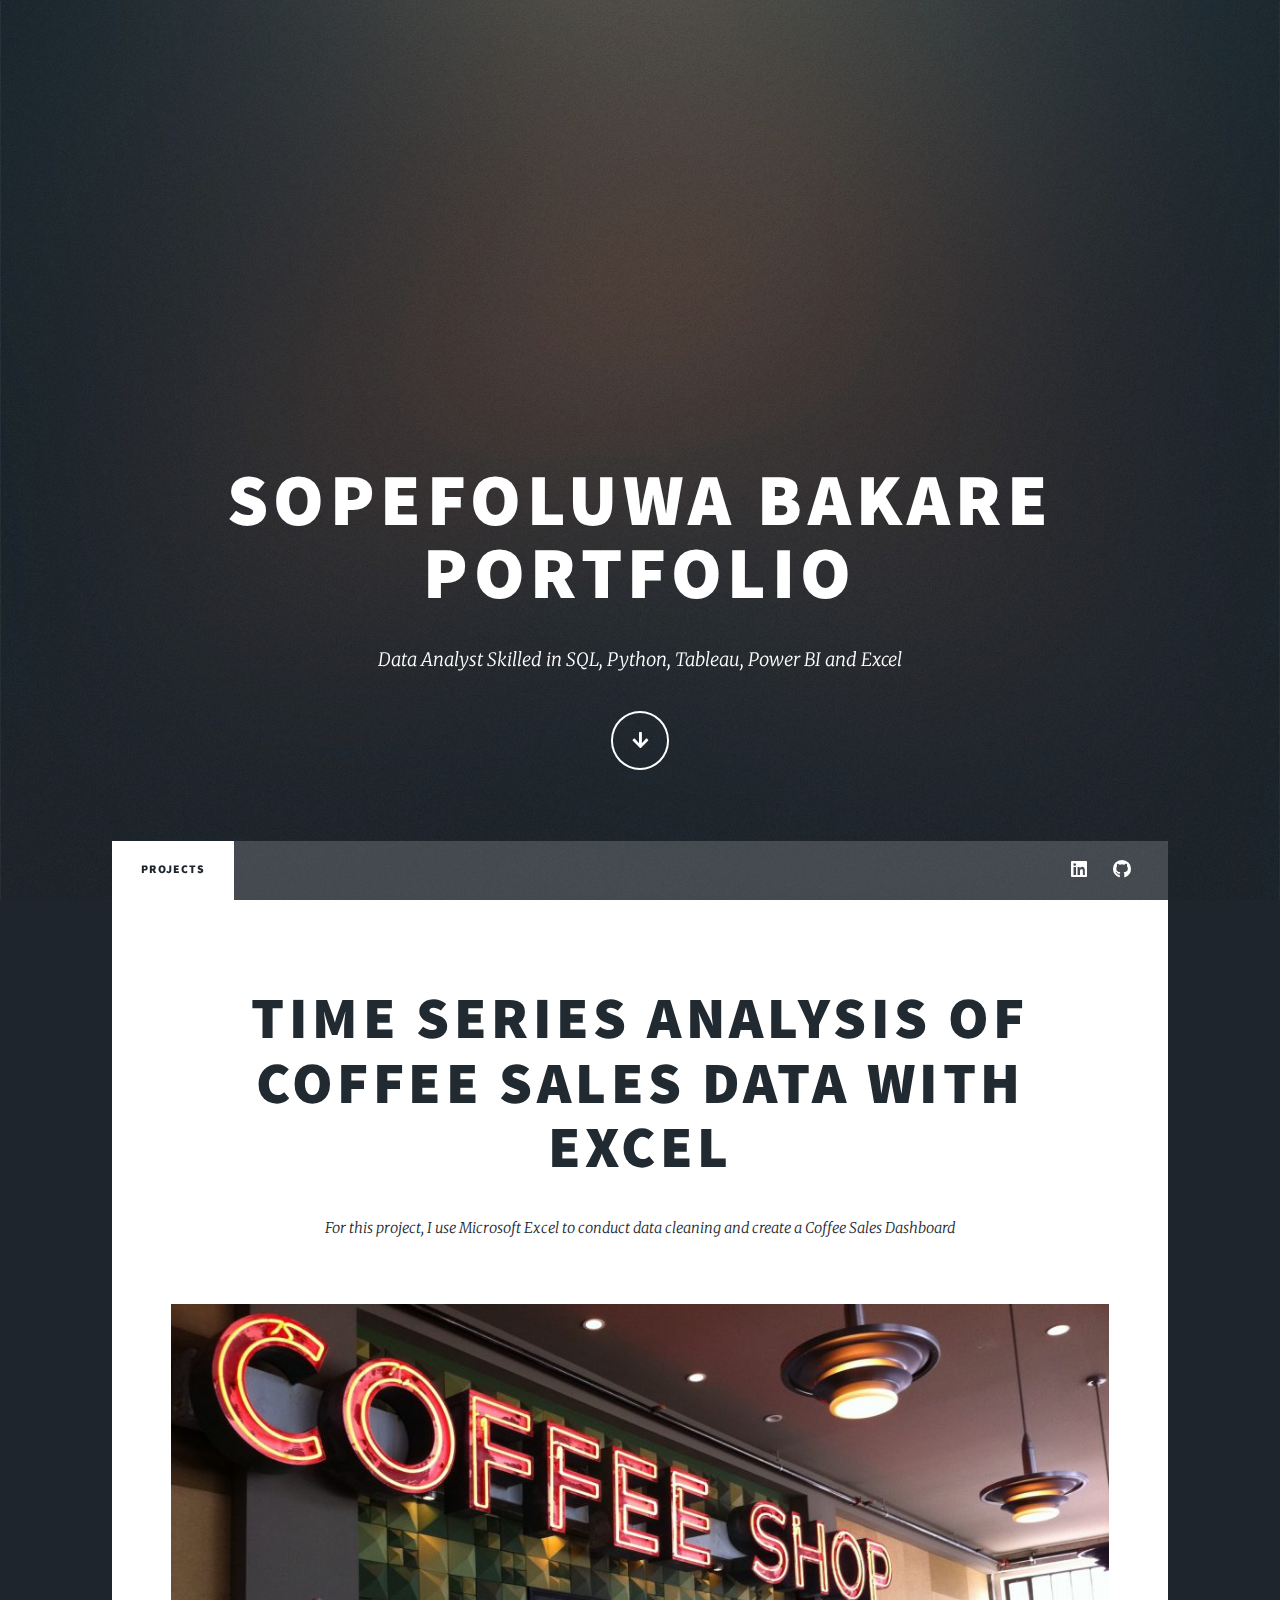
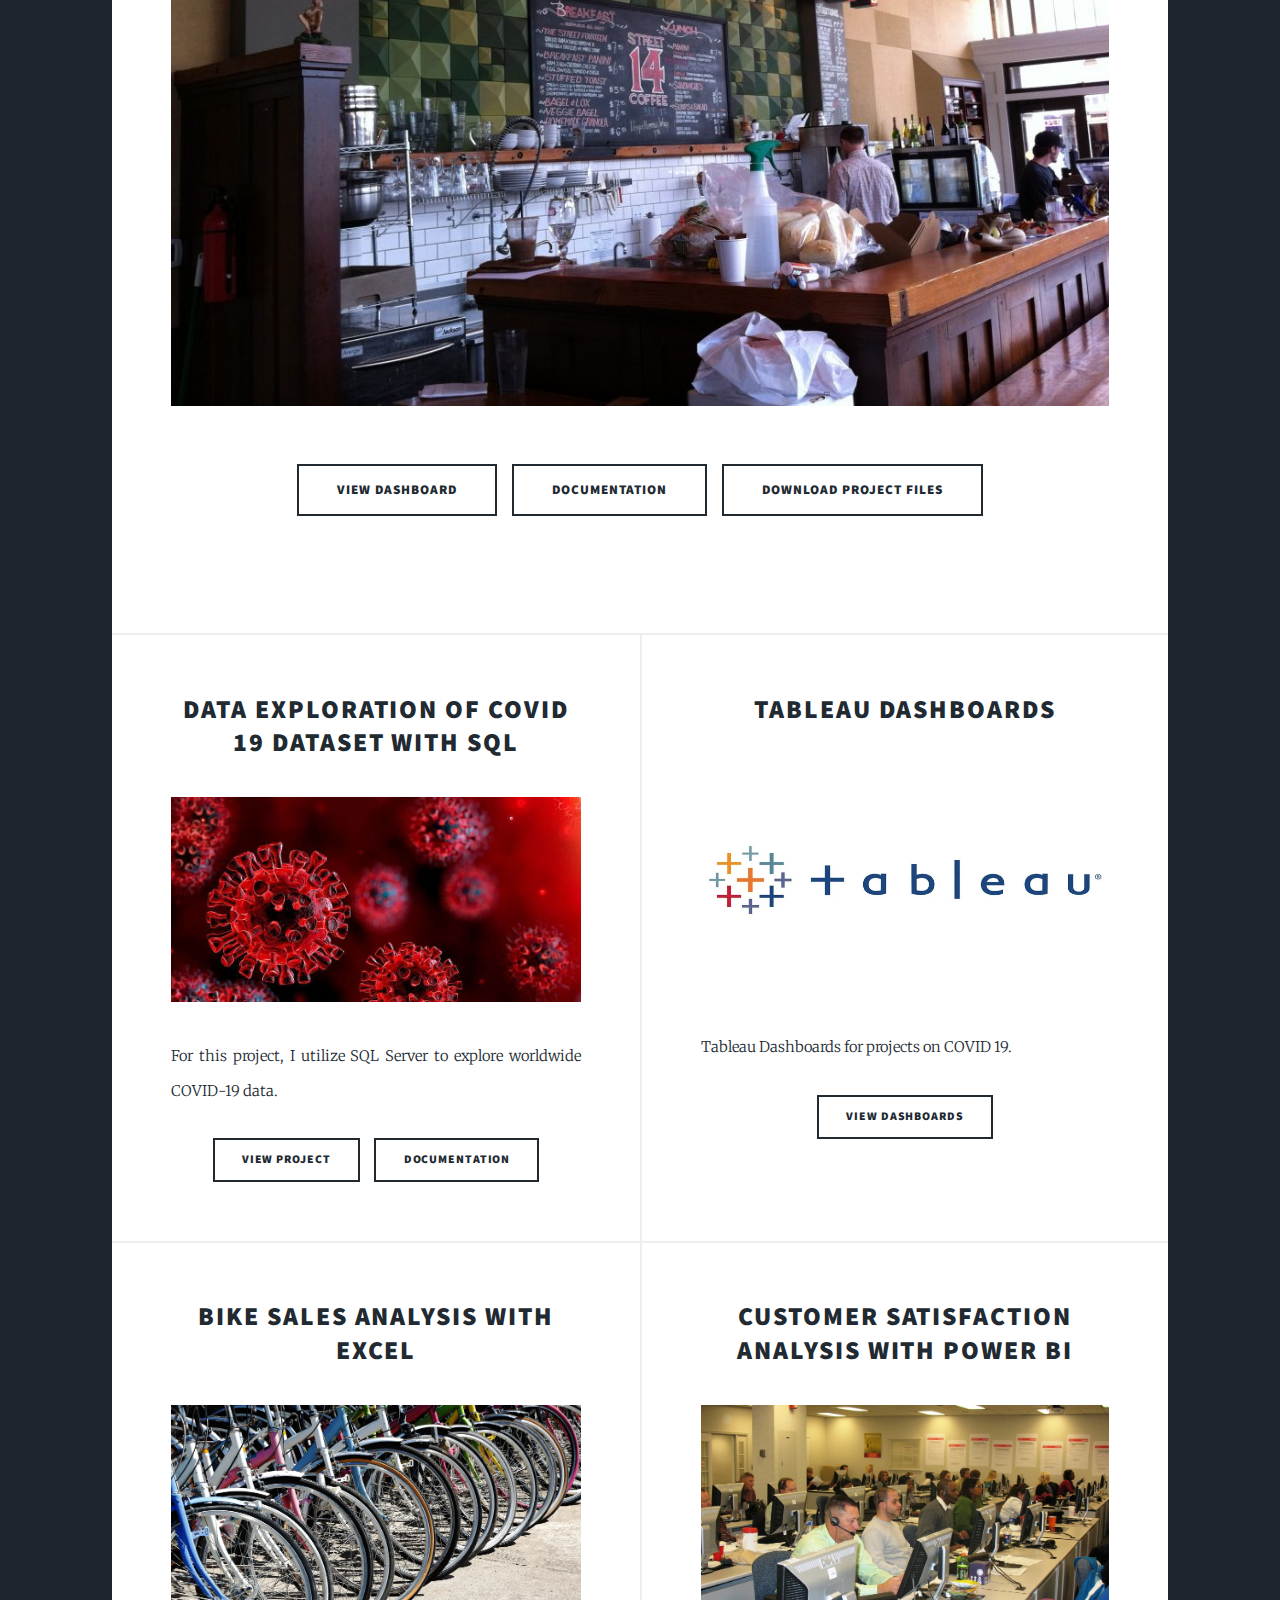
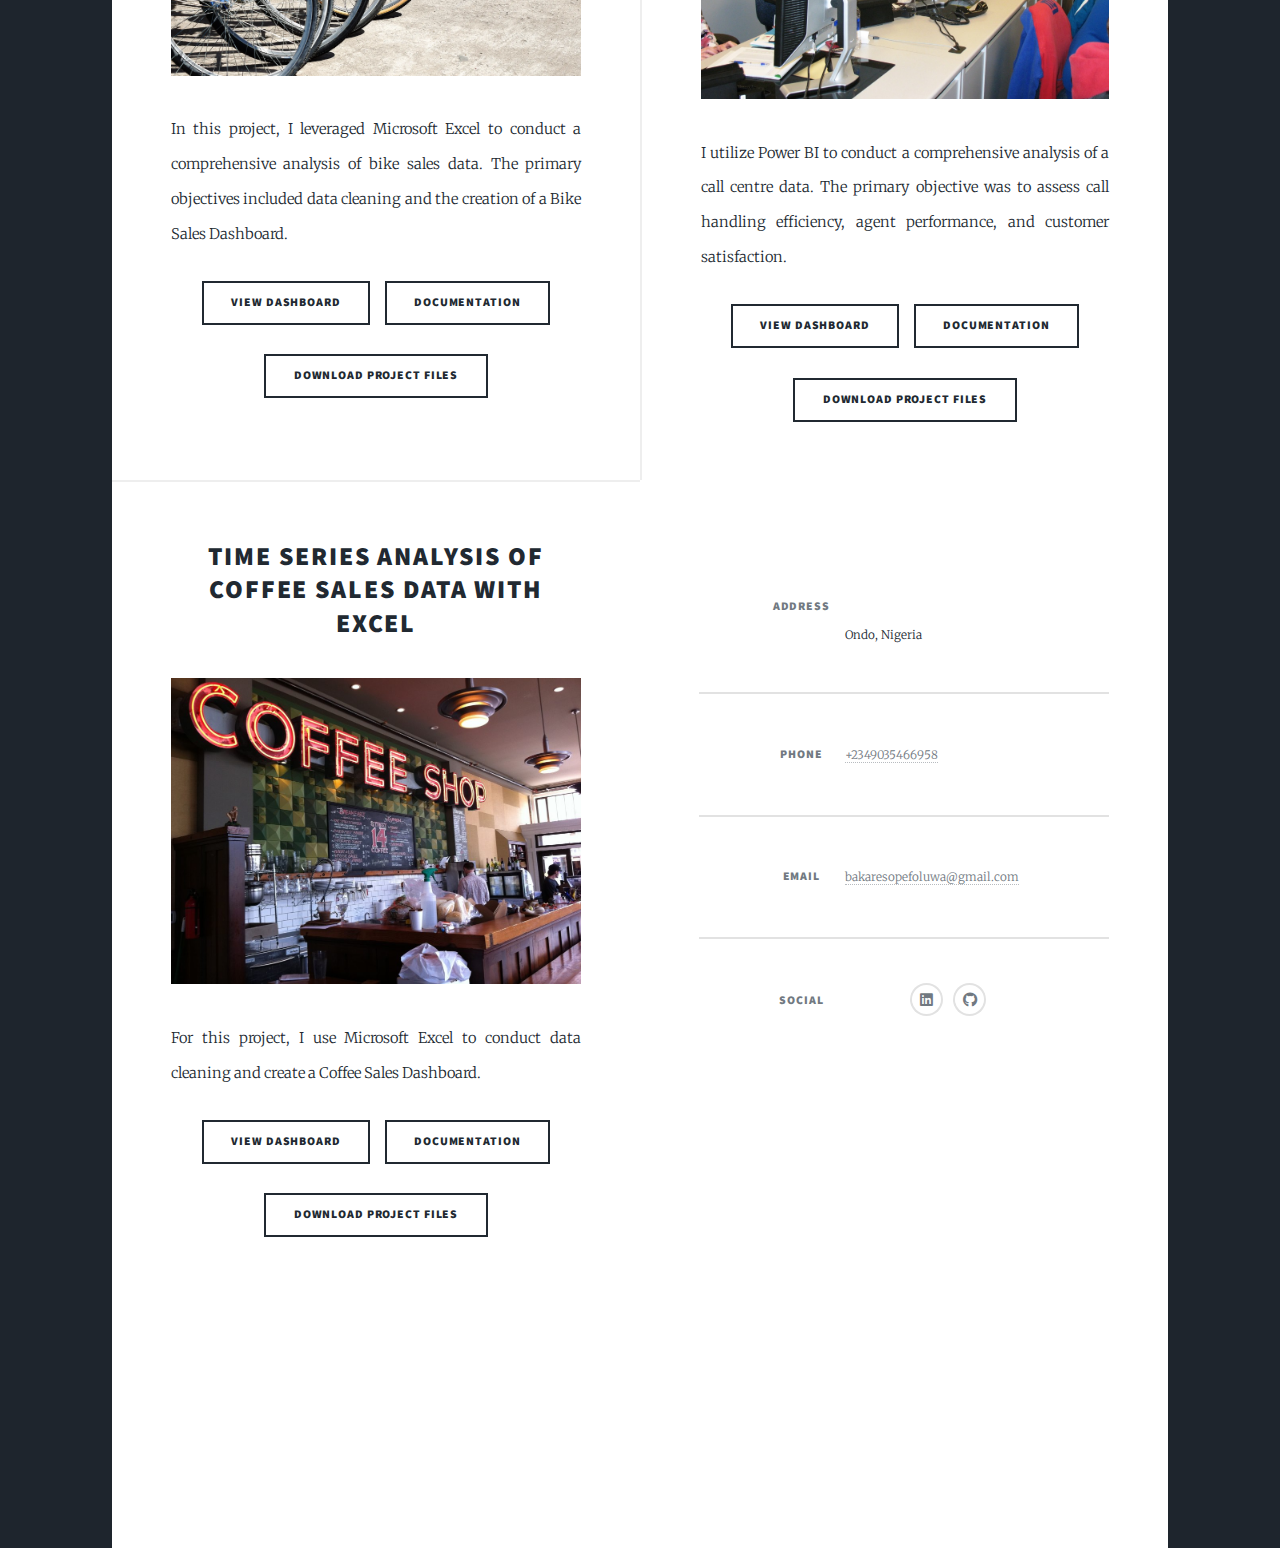
==== index.html @ 8c104ce8 "u" ====
<!DOCTYPE HTML>

<html>
	<head>
		<title>Sopefoluwa Bakare Portfolio</title>
		<meta charset="utf-8" />
		<meta name="viewport" content="width=device-width, initial-scale=1, user-scalable=no" />
		<link rel="stylesheet" href="assets/css/main.css" />
		<noscript><link rel="stylesheet" href="assets/css/noscript.css" /></noscript>
	</head>
	<body class="is-preload">

		<!-- Wrapper -->
			<div id="wrapper" class="fade-in">

				<!-- Intro -->
					<div id="intro">
						<h1>Sopefoluwa Bakare<br />
						Portfolio</h1>
						<p>Data Analyst Skilled in SQL, Python, Tableau, Power BI and Excel
						<ul class="actions">
						<li><a href="#header" class="button icon solid solo fa-arrow-down scrolly">Continue</a></li>
						</ul>
					</div>

					
				<!-- Header -->
				<header id="header">
					<a href="index.html" class="logo">SOPEFOLUWA THE ANALYST</a>
				</header>


				

				<!-- Nav -->
					<nav id="nav">
						<ul class="links">
							<li class="active"><a href="index.html">PROJECTS</a></li>
		
						</ul>
						<ul class="icons">
							<li><a href="https://www.linkedin.com/in/sopefoluwa-bakare/" class="icon brands alt fa-linkedin"><span class="label">LinkedIn</span></a></li>
						
							<li><a href="https://github.com/SopefoluwaTheAnalyst" class="icon brands fa-github"><span class="label">GitHub</span></a></li>
						</ul>
					</nav>

				<!-- Main -->
					<div id="main">

						<!-- Featured Post -->
							<article class="post featured">
								<header class="major">
									<h2><a href="https://drive.google.com/file/d/1sSp2AwmLRKGaZgdbaotm8g_ZEbs0zZp2/view?usp=drive_link">TIME SERIES ANALYSIS OF COFFEE SALES DATA WITH EXCEL<br />
									</a></h2>
									<p>For this project, I use Microsoft Excel to conduct data cleaning and 
										create a Coffee Sales Dashboard
									</p>
								</header>
								<a href="https://drive.google.com/file/d/1sSp2AwmLRKGaZgdbaotm8g_ZEbs0zZp2/view?usp=drive_link" class="image main"><img src="images/coffee shop.jpg" alt="" /></a>
								<ul class="actions special">
									<li><a href="https://drive.google.com/file/d/1sSp2AwmLRKGaZgdbaotm8g_ZEbs0zZp2/view?usp=drive_link" class="button large">VIEW DASHBOARD</a></li>
									<li><a href="https://github.com/SopefoluwaTheAnalyst/Excel-Projects/blob/main/README.md" class="button large">DOCUMENTATION</a></li>
									<li><a href="https://github.com/SopefoluwaTheAnalyst/Excel-Projects/archive/refs/heads/main.zip" class="button large">DOWNLOAD PROJECT FILES</a></li>
								</ul>
								<ul class="actions special">
									
								</ul>
							</article>

						<!-- Posts -->
							<section class="posts">
								<article>
									<header>
										
										<h2><a href="https://github.com/Baksosam1999/PortfolioProjects/blob/main/COVID%20PORTFOLIO%20PROJECT.sql">DATA EXPLORATION OF COVID 19 DATASET WITH SQL<br />
										</a></h2>
									</header>
									<a href="https://github.com/Baksosam1999/PortfolioProjects/blob/main/COVID%20PORTFOLIO%20PROJECT.sql" class="image fit"><img src="images/covid.jpeg" alt="" /></a>
									<p>For this project, I utilize SQL Server to explore worldwide COVID-19 data.</p>
									<ul class="actions special">
										<li><a href="https://github.com/Baksosam1999/PortfolioProjects/blob/main/COVID%20PORTFOLIO%20PROJECT.sql" class="button">VIEW PROJECT</a></li>
										<li><a href="https://medium.com/@bakaresopefoluwa/covid-19-sql-project-d6c74f5b41e5" class="button">DOCUMENTATION</a></li>
									</ul>
								</article>
								<article>
									<header>
									
										<h2><a href="tableau_dashboards.html">TABLEAU DASHBOARDS<br />
										</a></h2>
									</header>
									<a href="tableau_dashboards.html" class="image fit"><img src="images/tableau.webp" alt="" /></a>
									<p>Tableau Dashboards for projects on COVID 19.</p>
									<ul class="actions special">
										<li><a href="tableau_dashboards.html" class="button">VIEW Dashboards</a></li>
									</ul>
								</article>

								<article>
									<header>
										
										<h2><a href="https://drive.google.com/file/d/1HwCUq_ogArr0nnYkVdDR6OmCiwn1MSCP/view?usp=sharing">BIKE SALES ANALYSIS WITH EXCEL<br />
										</a></h2>
									</header>
									<a href="https://drive.google.com/file/d/1HwCUq_ogArr0nnYkVdDR6OmCiwn1MSCP/view?usp=sharing" class="image fit"><img src="images/Bike sales.webp" alt="" /></a>
									<p>In this project, I leveraged Microsoft Excel to conduct a comprehensive analysis of bike sales data. The primary objectives included data cleaning and the creation of a Bike Sales Dashboard.</p>
									<ul class="actions special">
										<li><a href="https://drive.google.com/file/d/1HwCUq_ogArr0nnYkVdDR6OmCiwn1MSCP/view?usp=sharing" class="button">VIEW DASHBOARD</a></li>
										<li><a href="https://github.com/SopefoluwaTheAnalyst/Bike-sales-excel-project/blob/main/README.md" class="button">DOCUMENTATION</a></li>
										
									</ul>
									<ul class="actions special"><li><a href="https://codeload.github.com/SopefoluwaTheAnalyst/Bike-sales-excel-project/zip/refs/heads/main" class="button">DOWNLOAD PROJECT FILES</a></li></ul>
								</article>

								<article>
									<header>
										
										<h2><a href="https://drive.google.com/file/d/1HwCUq_ogArr0nnYkVdDR6OmCiwn1MSCP/view?usp=sharing">Customer Satisfaction Analysis with Power BI<br />
										</a></h2>
									</header>
									<a href="https://drive.google.com/file/d/1HwCUq_ogArr0nnYkVdDR6OmCiwn1MSCP/view?usp=sharing" class="image fit"><img src="images/call-centre state farm.jpg" alt="" /></a>
									<p>I utilize Power BI to conduct a comprehensive analysis of a call centre data. The primary objective was to assess call handling efficiency, agent performance, and customer satisfaction.</p>
									<ul class="actions special">
										<li><a href="https://drive.google.com/file/d/1f8uipRj1eMGN4ENtuparl-Qw8jPDcWMu/view?usp=drive_link" class="button">VIEW DASHBOARD</a></li>
										<li><a href="https://medium.com/@bakaresopefoluwa/call-center-analysis-report-89738c5c47ab" class="button">DOCUMENTATION</a></li>
										
									</ul>
									<ul class="actions special"><li><a href="https://github.com/SopefoluwaTheAnalyst/Power-BI-project/archive/refs/heads/main.zip" class="button">DOWNLOAD PROJECT FILES</a></li></ul>
								</article>
							
								<article>
									<header>
										
										<h2><a href="https://drive.google.com/file/d/1sSp2AwmLRKGaZgdbaotm8g_ZEbs0zZp2/view?usp=drive_link">TIME SERIES ANALYSIS OF COFFEE SALES DATA WITH EXCEL<br />
										</a></h2>
									</header>
									<a href="https://drive.google.com/file/d/1sSp2AwmLRKGaZgdbaotm8g_ZEbs0zZp2/view?usp=drive_link" class="image fit"><img src="images/coffee shop.jpg" alt="" /></a>
									<p>For this project, I use Microsoft Excel to conduct data cleaning and 
										create a Coffee Sales Dashboard.</p>
									<ul class="actions special">
										<li><a href="https://drive.google.com/file/d/1sSp2AwmLRKGaZgdbaotm8g_ZEbs0zZp2/view?usp=drive_link" class="button">VIEW DASHBOARD</a></li>
										<li><a href="https://github.com/SopefoluwaTheAnalyst/Excel-Projects/blob/main/README.md" class="button">DOCUMENTATION</a></li>
										
									</ul>
									<ul class="actions special"><li><a href="https://github.com/SopefoluwaTheAnalyst/Excel-Projects/archive/refs/heads/main.zip" class="button">DOWNLOAD PROJECT FILES</a></li></ul>
								</article>

							</header>
			

					<!-- Footer -->
					<footer id="footer">

						<section class="split contact">
							<section class="alt">
								<h3>Address</h3>
								<p><br />
								Ondo, Nigeria</p>
							</section>
							<section>
								<h3>Phone</h3>
								<p><a href="#">+2349035466958</a></p>
							</section>
							<section>
								<h3>Email</h3>
								<p><a href="#">bakaresopefoluwa@gmail.com</a></p>
							</section>
							<section>
								<h3>Social</h3>
								<ul class="icons alt">
									<li><a href="https://www.linkedin.com/in/sopefoluwa-bakare/" class="icon brands alt fa-linkedin"><span class="label">LinkedIn</span></a></li>
									<li><a href="https://github.com/SopefoluwaTheAnalyst" class="icon brands alt fa-github"><span class="label">GitHub</span></a></li>
								</ul>
							</section>
						</section>
					</footer>

				<!-- Copyright -->
					<div id="copyright">
						<ul><li>&copy; Untitled</li><li>Design: <a href="https://html5up.net">HTML5 UP</a></li></ul>
					</div>

			</div>

		<!-- Scripts -->
			<script src="assets/js/jquery.min.js"></script>
			<script src="assets/js/jquery.scrollex.min.js"></script>
			<script src="assets/js/jquery.scrolly.min.js"></script>
			<script src="assets/js/browser.min.js"></script>
			<script src="assets/js/breakpoints.min.js"></script>
			<script src="assets/js/util.js"></script>
			<script src="assets/js/main.js"></script>

	</body>
</html>
---- assets/css/main.css ----
@import url(fontawesome-all.min.css);
@import url("https://fonts.googleapis.com/css?family=Merriweather:300,700,300italic,700italic|Source+Sans+Pro:900");

/*
	Massively by HTML5 UP
	html5up.net | @ajlkn
	Free for personal and commercial use under the CCA 3.0 license (html5up.net/license)
*/

html, body, div, span, applet, object,
iframe, h1, h2, h3, h4, h5, h6, p, blockquote,
pre, a, abbr, acronym, address, big, cite,
code, del, dfn, em, img, ins, kbd, q, s, samp,
small, strike, strong, sub, sup, tt, var, b,
u, i, center, dl, dt, dd, ol, ul, li, fieldset,
form, label, legend, table, caption, tbody,
tfoot, thead, tr, th, td, article, aside,
canvas, details, embed, figure, figcaption,
footer, header, hgroup, menu, nav, output, ruby,
section, summary, time, mark, audio, video {
	margin: 0;
	padding: 0;
	border: 0;
	font-size: 100%;
	font: inherit;
	vertical-align: baseline;}

article, aside, details, figcaption, figure,
footer, header, hgroup, menu, nav, section {
	display: block;}

body {
	line-height: 1;
}

ol, ul {
	list-style: none;
}

blockquote, q {
	quotes: none;
}

	blockquote:before, blockquote:after, q:before, q:after {
		content: '';
		content: none;
	}

table {
	border-collapse: collapse;
	border-spacing: 0;
}

body {
	-webkit-text-size-adjust: none;
}

mark {
	background-color: transparent;
	color: inherit;
}

input::-moz-focus-inner {
	border: 0;
	padding: 0;
}

input, select, textarea {
	-moz-appearance: none;
	-webkit-appearance: none;
	-ms-appearance: none;
	appearance: none;
}

/* Basic */

	@-ms-viewport {
		width: device-width;
	}

	body {
		-ms-overflow-style: scrollbar;
	}

	@media screen and (max-width: 480px) {

		html, body {
			min-width: 320px;
		}

	}

	html {
		box-sizing: border-box;
	}

	*, *:before, *:after {
		box-sizing: inherit;
	}

	body {
		background-color: #1e252d;
	}

		body.is-preload *, body.is-preload *:before, body.is-preload *:after {
			-moz-animation: none !important;
			-webkit-animation: none !important;
			-ms-animation: none !important;
			animation: none !important;
			-moz-transition: none !important;
			-webkit-transition: none !important;
			-ms-transition: none !important;
			transition: none !important;
		}

/* Type */

	html {
		font-size: 16pt;
	}

		@media screen and (max-width: 1680px) {

			html {
				font-size: 12pt;
			}

		}

		@media screen and (max-width: 1280px) {

			html {
				font-size: 11pt;
			}

		}

		@media screen and (max-width: 360px) {

			html {
				font-size: 10pt;
			}

		}

	body {
		color: #212931;
	}

	body, input, select, textarea {
		font-family: "Merriweather", Georgia, serif;
		font-weight: 300;
		font-size: 1rem;
		line-height: 2.375;
	}

	a {
		-moz-transition: color 0.2s ease-in-out, background-color 0.2s ease-in-out, border-color 0.2s ease-in-out, box-shadow 0.2s ease-in-out;
		-webkit-transition: color 0.2s ease-in-out, background-color 0.2s ease-in-out, border-color 0.2s ease-in-out, box-shadow 0.2s ease-in-out;
		-ms-transition: color 0.2s ease-in-out, background-color 0.2s ease-in-out, border-color 0.2s ease-in-out, box-shadow 0.2s ease-in-out;
		transition: color 0.2s ease-in-out, background-color 0.2s ease-in-out, border-color 0.2s ease-in-out, box-shadow 0.2s ease-in-out;
		border-bottom: dotted 1px;
		text-decoration: none;
	}

		a:hover {
			border-bottom-color: transparent;
		}

	strong, b {
		font-weight: 600;
	}

	em, i {
		font-style: italic;
	}

	p {
		text-align: justify;
		margin: 0 0 2rem 0;
	}

	h1, h2, h3, h4, h5, h6 {
		font-family: "Source Sans Pro", Helvetica, sans-serif;
		font-weight: 900;
		line-height: 1.5;
		letter-spacing: 0.075em;
		text-transform: uppercase;
		margin: 0 0 1rem 0;
	}

		h1 a, h2 a, h3 a, h4 a, h5 a, h6 a {
			border-bottom: 0;
			color: inherit;
			text-decoration: none;
		}

	h1 {
		font-size: 4rem;
		line-height: 1.1;
		margin: 0 0 2rem 0;
	}

	h2 {
		font-size: 1.75rem;
		line-height: 1.3;
		margin: 0 0 1.5rem 0;
	}

	h3 {
		font-size: 1.25rem;
		margin: 0 0 1.5rem 0;
	}

	h4 {
		font-size: 1rem;
	}

	h5 {
		font-size: 0.9rem;
	}

	h6 {
		font-size: 0.8rem;
	}

	sub {
		font-size: 0.8rem;
		position: relative;
		top: 0.5rem;
	}

	sup {
		font-size: 0.8rem;
		position: relative;
		top: -0.5rem;
	}

	blockquote {
		border-left: solid 4px;
		font-style: italic;
		margin: 0 0 2rem 0;
		padding: 0.5rem 0 0.5rem 2rem;
	}

	code {
		border: solid 2px;
		font-family: "Courier New", monospace;
		font-size: 0.9rem;
		margin: 0 0.25rem;
		padding: 0.25rem 0.65rem;
	}

	pre {
		-webkit-overflow-scrolling: touch;
		font-family: "Courier New", monospace;
		font-size: 0.9rem;
		margin: 0 0 2rem 0;
	}

		pre code {
			display: block;
			line-height: 1.75;
			padding: 1rem 1.5rem;
			overflow-x: auto;
		}

	hr {
		border: 0;
		border-bottom: solid 2px;
		margin: 3rem 0;
	}

		hr.major {
			margin: 5rem 0;
		}

	.align-left {
		text-align: left;
	}

	.align-center {
		text-align: center;
	}

	.align-right {
		text-align: right;
	}

	input, select, textarea {
		color: #212931;
	}

	a {
		color: #212931;
		border-bottom-color: rgba(33, 41, 49, 0.5);
	}

		a:hover {
			border-bottom-color: transparent;
			color: #18bfef !important;
		}

	strong, b {
		color: #212931;
	}

	h1, h2, h3, h4, h5, h6 {
		color: #212931;
	}

	blockquote {
		border-left-color: #eeeeee;
	}

	code {
		background: rgba(220, 220, 220, 0.25);
		border-color: #eeeeee;
	}

	hr {
		border-bottom-color: #eeeeee;
	}

/* Row */

	.row {
		display: flex;
		flex-wrap: wrap;
		box-sizing: border-box;
		align-items: stretch;
	}

		.row > * {
			box-sizing: border-box;
		}

		.row.gtr-uniform > * > :last-child {
			margin-bottom: 0;
		}

		.row.aln-left {
			justify-content: flex-start;
		}

		.row.aln-center {
			justify-content: center;
		}

		.row.aln-right {
			justify-content: flex-end;
		}

		.row.aln-top {
			align-items: flex-start;
		}

		.row.aln-middle {
			align-items: center;
		}

		.row.aln-bottom {
			align-items: flex-end;
		}

		.row > .imp {
			order: -1;
		}

		.row > .col-1 {
			width: 8.33333%;
		}

		.row > .off-1 {
			margin-left: 8.33333%;
		}

		.row > .col-2 {
			width: 16.66667%;
		}

		.row > .off-2 {
			margin-left: 16.66667%;
		}

		.row > .col-3 {
			width: 25%;
		}

		.row > .off-3 {
			margin-left: 25%;
		}

		.row > .col-4 {
			width: 33.33333%;
		}

		.row > .off-4 {
			margin-left: 33.33333%;
		}

		.row > .col-5 {
			width: 41.66667%;
		}

		.row > .off-5 {
			margin-left: 41.66667%;
		}

		.row > .col-6 {
			width: 50%;
		}

		.row > .off-6 {
			margin-left: 50%;
		}

		.row > .col-7 {
			width: 58.33333%;
		}

		.row > .off-7 {
			margin-left: 58.33333%;
		}

		.row > .col-8 {
			width: 66.66667%;
		}

		.row > .off-8 {
			margin-left: 66.66667%;
		}

		.row > .col-9 {
			width: 75%;
		}

		.row > .off-9 {
			margin-left: 75%;
		}

		.row > .col-10 {
			width: 83.33333%;
		}

		.row > .off-10 {
			margin-left: 83.33333%;
		}

		.row > .col-11 {
			width: 91.66667%;
		}

		.row > .off-11 {
			margin-left: 91.66667%;
		}

		.row > .col-12 {
			width: 100%;
		}

		.row > .off-12 {
			margin-left: 100%;
		}

		.row.gtr-0 {
			margin-top: 0;
			margin-left: 0rem;
		}

			.row.gtr-0 > * {
				padding: 0 0 0 0rem;
			}

			.row.gtr-0.gtr-uniform {
				margin-top: 0rem;
			}

				.row.gtr-0.gtr-uniform > * {
					padding-top: 0rem;
				}

		.row.gtr-25 {
			margin-top: 0;
			margin-left: -0.375rem;
		}

			.row.gtr-25 > * {
				padding: 0 0 0 0.375rem;
			}

			.row.gtr-25.gtr-uniform {
				margin-top: -0.375rem;
			}

				.row.gtr-25.gtr-uniform > * {
					padding-top: 0.375rem;
				}

		.row.gtr-50 {
			margin-top: 0;
			margin-left: -0.75rem;
		}

			.row.gtr-50 > * {
				padding: 0 0 0 0.75rem;
			}

			.row.gtr-50.gtr-uniform {
				margin-top: -0.75rem;
			}

				.row.gtr-50.gtr-uniform > * {
					padding-top: 0.75rem;
				}

		.row {
			margin-top: 0;
			margin-left: -1.5rem;
		}

			.row > * {
				padding: 0 0 0 1.5rem;
			}

			.row.gtr-uniform {
				margin-top: -1.5rem;
			}

				.row.gtr-uniform > * {
					padding-top: 1.5rem;
				}

		.row.gtr-150 {
			margin-top: 0;
			margin-left: -2.25rem;
		}

			.row.gtr-150 > * {
				padding: 0 0 0 2.25rem;
			}

			.row.gtr-150.gtr-uniform {
				margin-top: -2.25rem;
			}

				.row.gtr-150.gtr-uniform > * {
					padding-top: 2.25rem;
				}

		.row.gtr-200 {
			margin-top: 0;
			margin-left: -3rem;
		}

			.row.gtr-200 > * {
				padding: 0 0 0 3rem;
			}

			.row.gtr-200.gtr-uniform {
				margin-top: -3rem;
			}

				.row.gtr-200.gtr-uniform > * {
					padding-top: 3rem;
				}

		@media screen and (max-width: 1680px) {

			.row {
				display: flex;
				flex-wrap: wrap;
				box-sizing: border-box;
				align-items: stretch;
			}

				.row > * {
					box-sizing: border-box;
				}

				.row.gtr-uniform > * > :last-child {
					margin-bottom: 0;
				}

				.row.aln-left {
					justify-content: flex-start;
				}

				.row.aln-center {
					justify-content: center;
				}

				.row.aln-right {
					justify-content: flex-end;
				}

				.row.aln-top {
					align-items: flex-start;
				}

				.row.aln-middle {
					align-items: center;
				}

				.row.aln-bottom {
					align-items: flex-end;
				}

				.row > .imp-xlarge {
					order: -1;
				}

				.row > .col-1-xlarge {
					width: 8.33333%;
				}

				.row > .off-1-xlarge {
					margin-left: 8.33333%;
				}

				.row > .col-2-xlarge {
					width: 16.66667%;
				}

				.row > .off-2-xlarge {
					margin-left: 16.66667%;
				}

				.row > .col-3-xlarge {
					width: 25%;
				}

				.row > .off-3-xlarge {
					margin-left: 25%;
				}

				.row > .col-4-xlarge {
					width: 33.33333%;
				}

				.row > .off-4-xlarge {
					margin-left: 33.33333%;
				}

				.row > .col-5-xlarge {
					width: 41.66667%;
				}

				.row > .off-5-xlarge {
					margin-left: 41.66667%;
				}

				.row > .col-6-xlarge {
					width: 50%;
				}

				.row > .off-6-xlarge {
					margin-left: 50%;
				}

				.row > .col-7-xlarge {
					width: 58.33333%;
				}

				.row > .off-7-xlarge {
					margin-left: 58.33333%;
				}

				.row > .col-8-xlarge {
					width: 66.66667%;
				}

				.row > .off-8-xlarge {
					margin-left: 66.66667%;
				}

				.row > .col-9-xlarge {
					width: 75%;
				}

				.row > .off-9-xlarge {
					margin-left: 75%;
				}

				.row > .col-10-xlarge {
					width: 83.33333%;
				}

				.row > .off-10-xlarge {
					margin-left: 83.33333%;
				}

				.row > .col-11-xlarge {
					width: 91.66667%;
				}

				.row > .off-11-xlarge {
					margin-left: 91.66667%;
				}

				.row > .col-12-xlarge {
					width: 100%;
				}

				.row > .off-12-xlarge {
					margin-left: 100%;
				}

				.row.gtr-0 {
					margin-top: 0;
					margin-left: 0rem;
				}

					.row.gtr-0 > * {
						padding: 0 0 0 0rem;
					}

					.row.gtr-0.gtr-uniform {
						margin-top: 0rem;
					}

						.row.gtr-0.gtr-uniform > * {
							padding-top: 0rem;
						}

				.row.gtr-25 {
					margin-top: 0;
					margin-left: -0.375rem;
				}

					.row.gtr-25 > * {
						padding: 0 0 0 0.375rem;
					}

					.row.gtr-25.gtr-uniform {
						margin-top: -0.375rem;
					}

						.row.gtr-25.gtr-uniform > * {
							padding-top: 0.375rem;
						}

				.row.gtr-50 {
					margin-top: 0;
					margin-left: -0.75rem;
				}

					.row.gtr-50 > * {
						padding: 0 0 0 0.75rem;
					}

					.row.gtr-50.gtr-uniform {
						margin-top: -0.75rem;
					}

						.row.gtr-50.gtr-uniform > * {
							padding-top: 0.75rem;
						}

				.row {
					margin-top: 0;
					margin-left: -1.5rem;
				}

					.row > * {
						padding: 0 0 0 1.5rem;
					}

					.row.gtr-uniform {
						margin-top: -1.5rem;
					}

						.row.gtr-uniform > * {
							padding-top: 1.5rem;
						}

				.row.gtr-150 {
					margin-top: 0;
					margin-left: -2.25rem;
				}

					.row.gtr-150 > * {
						padding: 0 0 0 2.25rem;
					}

					.row.gtr-150.gtr-uniform {
						margin-top: -2.25rem;
					}

						.row.gtr-150.gtr-uniform > * {
							padding-top: 2.25rem;
						}

				.row.gtr-200 {
					margin-top: 0;
					margin-left: -3rem;
				}

					.row.gtr-200 > * {
						padding: 0 0 0 3rem;
					}

					.row.gtr-200.gtr-uniform {
						margin-top: -3rem;
					}

						.row.gtr-200.gtr-uniform > * {
							padding-top: 3rem;
						}

		}

		@media screen and (max-width: 1280px) {

			.row {
				display: flex;
				flex-wrap: wrap;
				box-sizing: border-box;
				align-items: stretch;
			}

				.row > * {
					box-sizing: border-box;
				}

				.row.gtr-uniform > * > :last-child {
					margin-bottom: 0;
				}

				.row.aln-left {
					justify-content: flex-start;
				}

				.row.aln-center {
					justify-content: center;
				}

				.row.aln-right {
					justify-content: flex-end;
				}

				.row.aln-top {
					align-items: flex-start;
				}

				.row.aln-middle {
					align-items: center;
				}

				.row.aln-bottom {
					align-items: flex-end;
				}

				.row > .imp-large {
					order: -1;
				}

				.row > .col-1-large {
					width: 8.33333%;
				}

				.row > .off-1-large {
					margin-left: 8.33333%;
				}

				.row > .col-2-large {
					width: 16.66667%;
				}

				.row > .off-2-large {
					margin-left: 16.66667%;
				}

				.row > .col-3-large {
					width: 25%;
				}

				.row > .off-3-large {
					margin-left: 25%;
				}

				.row > .col-4-large {
					width: 33.33333%;
				}

				.row > .off-4-large {
					margin-left: 33.33333%;
				}

				.row > .col-5-large {
					width: 41.66667%;
				}

				.row > .off-5-large {
					margin-left: 41.66667%;
				}

				.row > .col-6-large {
					width: 50%;
				}

				.row > .off-6-large {
					margin-left: 50%;
				}

				.row > .col-7-large {
					width: 58.33333%;
				}

				.row > .off-7-large {
					margin-left: 58.33333%;
				}

				.row > .col-8-large {
					width: 66.66667%;
				}

				.row > .off-8-large {
					margin-left: 66.66667%;
				}

				.row > .col-9-large {
					width: 75%;
				}

				.row > .off-9-large {
					margin-left: 75%;
				}

				.row > .col-10-large {
					width: 83.33333%;
				}

				.row > .off-10-large {
					margin-left: 83.33333%;
				}

				.row > .col-11-large {
					width: 91.66667%;
				}

				.row > .off-11-large {
					margin-left: 91.66667%;
				}

				.row > .col-12-large {
					width: 100%;
				}

				.row > .off-12-large {
					margin-left: 100%;
				}

				.row.gtr-0 {
					margin-top: 0;
					margin-left: 0rem;
				}

					.row.gtr-0 > * {
						padding: 0 0 0 0rem;
					}

					.row.gtr-0.gtr-uniform {
						margin-top: 0rem;
					}

						.row.gtr-0.gtr-uniform > * {
							padding-top: 0rem;
						}

				.row.gtr-25 {
					margin-top: 0;
					margin-left: -0.375rem;
				}

					.row.gtr-25 > * {
						padding: 0 0 0 0.375rem;
					}

					.row.gtr-25.gtr-uniform {
						margin-top: -0.375rem;
					}

						.row.gtr-25.gtr-uniform > * {
							padding-top: 0.375rem;
						}

				.row.gtr-50 {
					margin-top: 0;
					margin-left: -0.75rem;
				}

					.row.gtr-50 > * {
						padding: 0 0 0 0.75rem;
					}

					.row.gtr-50.gtr-uniform {
						margin-top: -0.75rem;
					}

						.row.gtr-50.gtr-uniform > * {
							padding-top: 0.75rem;
						}

				.row {
					margin-top: 0;
					margin-left: -1.5rem;
				}

					.row > * {
						padding: 0 0 0 1.5rem;
					}

					.row.gtr-uniform {
						margin-top: -1.5rem;
					}

						.row.gtr-uniform > * {
							padding-top: 1.5rem;
						}

				.row.gtr-150 {
					margin-top: 0;
					margin-left: -2.25rem;
				}

					.row.gtr-150 > * {
						padding: 0 0 0 2.25rem;
					}

					.row.gtr-150.gtr-uniform {
						margin-top: -2.25rem;
					}

						.row.gtr-150.gtr-uniform > * {
							padding-top: 2.25rem;
						}

				.row.gtr-200 {
					margin-top: 0;
					margin-left: -3rem;
				}

					.row.gtr-200 > * {
						padding: 0 0 0 3rem;
					}

					.row.gtr-200.gtr-uniform {
						margin-top: -3rem;
					}

						.row.gtr-200.gtr-uniform > * {
							padding-top: 3rem;
						}

		}

		@media screen and (max-width: 980px) {

			.row {
				display: flex;
				flex-wrap: wrap;
				box-sizing: border-box;
				align-items: stretch;
			}

				.row > * {
					box-sizing: border-box;
				}

				.row.gtr-uniform > * > :last-child {
					margin-bottom: 0;
				}

				.row.aln-left {
					justify-content: flex-start;
				}

				.row.aln-center {
					justify-content: center;
				}

				.row.aln-right {
					justify-content: flex-end;
				}

				.row.aln-top {
					align-items: flex-start;
				}

				.row.aln-middle {
					align-items: center;
				}

				.row.aln-bottom {
					align-items: flex-end;
				}

				.row > .imp-medium {
					order: -1;
				}

				.row > .col-1-medium {
					width: 8.33333%;
				}

				.row > .off-1-medium {
					margin-left: 8.33333%;
				}

				.row > .col-2-medium {
					width: 16.66667%;
				}

				.row > .off-2-medium {
					margin-left: 16.66667%;
				}

				.row > .col-3-medium {
					width: 25%;
				}

				.row > .off-3-medium {
					margin-left: 25%;
				}

				.row > .col-4-medium {
					width: 33.33333%;
				}

				.row > .off-4-medium {
					margin-left: 33.33333%;
				}

				.row > .col-5-medium {
					width: 41.66667%;
				}

				.row > .off-5-medium {
					margin-left: 41.66667%;
				}

				.row > .col-6-medium {
					width: 50%;
				}

				.row > .off-6-medium {
					margin-left: 50%;
				}

				.row > .col-7-medium {
					width: 58.33333%;
				}

				.row > .off-7-medium {
					margin-left: 58.33333%;
				}

				.row > .col-8-medium {
					width: 66.66667%;
				}

				.row > .off-8-medium {
					margin-left: 66.66667%;
				}

				.row > .col-9-medium {
					width: 75%;
				}

				.row > .off-9-medium {
					margin-left: 75%;
				}

				.row > .col-10-medium {
					width: 83.33333%;
				}

				.row > .off-10-medium {
					margin-left: 83.33333%;
				}

				.row > .col-11-medium {
					width: 91.66667%;
				}

				.row > .off-11-medium {
					margin-left: 91.66667%;
				}

				.row > .col-12-medium {
					width: 100%;
				}

				.row > .off-12-medium {
					margin-left: 100%;
				}

				.row.gtr-0 {
					margin-top: 0;
					margin-left: 0rem;
				}

					.row.gtr-0 > * {
						padding: 0 0 0 0rem;
					}

					.row.gtr-0.gtr-uniform {
						margin-top: 0rem;
					}

						.row.gtr-0.gtr-uniform > * {
							padding-top: 0rem;
						}

				.row.gtr-25 {
					margin-top: 0;
					margin-left: -0.375rem;
				}

					.row.gtr-25 > * {
						padding: 0 0 0 0.375rem;
					}

					.row.gtr-25.gtr-uniform {
						margin-top: -0.375rem;
					}

						.row.gtr-25.gtr-uniform > * {
							padding-top: 0.375rem;
						}

				.row.gtr-50 {
					margin-top: 0;
					margin-left: -0.75rem;
				}

					.row.gtr-50 > * {
						padding: 0 0 0 0.75rem;
					}

					.row.gtr-50.gtr-uniform {
						margin-top: -0.75rem;
					}

						.row.gtr-50.gtr-uniform > * {
							padding-top: 0.75rem;
						}

				.row {
					margin-top: 0;
					margin-left: -1.5rem;
				}

					.row > * {
						padding: 0 0 0 1.5rem;
					}

					.row.gtr-uniform {
						margin-top: -1.5rem;
					}

						.row.gtr-uniform > * {
							padding-top: 1.5rem;
						}

				.row.gtr-150 {
					margin-top: 0;
					margin-left: -2.25rem;
				}

					.row.gtr-150 > * {
						padding: 0 0 0 2.25rem;
					}

					.row.gtr-150.gtr-uniform {
						margin-top: -2.25rem;
					}

						.row.gtr-150.gtr-uniform > * {
							padding-top: 2.25rem;
						}

				.row.gtr-200 {
					margin-top: 0;
					margin-left: -3rem;
				}

					.row.gtr-200 > * {
						padding: 0 0 0 3rem;
					}

					.row.gtr-200.gtr-uniform {
						margin-top: -3rem;
					}

						.row.gtr-200.gtr-uniform > * {
							padding-top: 3rem;
						}

		}

		@media screen and (max-width: 736px) {

			.row {
				display: flex;
				flex-wrap: wrap;
				box-sizing: border-box;
				align-items: stretch;
			}

				.row > * {
					box-sizing: border-box;
				}

				.row.gtr-uniform > * > :last-child {
					margin-bottom: 0;
				}

				.row.aln-left {
					justify-content: flex-start;
				}

				.row.aln-center {
					justify-content: center;
				}

				.row.aln-right {
					justify-content: flex-end;
				}

				.row.aln-top {
					align-items: flex-start;
				}

				.row.aln-middle {
					align-items: center;
				}

				.row.aln-bottom {
					align-items: flex-end;
				}

				.row > .imp-small {
					order: -1;
				}

				.row > .col-1-small {
					width: 8.33333%;
				}

				.row > .off-1-small {
					margin-left: 8.33333%;
				}

				.row > .col-2-small {
					width: 16.66667%;
				}

				.row > .off-2-small {
					margin-left: 16.66667%;
				}

				.row > .col-3-small {
					width: 25%;
				}

				.row > .off-3-small {
					margin-left: 25%;
				}

				.row > .col-4-small {
					width: 33.33333%;
				}

				.row > .off-4-small {
					margin-left: 33.33333%;
				}

				.row > .col-5-small {
					width: 41.66667%;
				}

				.row > .off-5-small {
					margin-left: 41.66667%;
				}

				.row > .col-6-small {
					width: 50%;
				}

				.row > .off-6-small {
					margin-left: 50%;
				}

				.row > .col-7-small {
					width: 58.33333%;
				}

				.row > .off-7-small {
					margin-left: 58.33333%;
				}

				.row > .col-8-small {
					width: 66.66667%;
				}

				.row > .off-8-small {
					margin-left: 66.66667%;
				}

				.row > .col-9-small {
					width: 75%;
				}

				.row > .off-9-small {
					margin-left: 75%;
				}

				.row > .col-10-small {
					width: 83.33333%;
				}

				.row > .off-10-small {
					margin-left: 83.33333%;
				}

				.row > .col-11-small {
					width: 91.66667%;
				}

				.row > .off-11-small {
					margin-left: 91.66667%;
				}

				.row > .col-12-small {
					width: 100%;
				}

				.row > .off-12-small {
					margin-left: 100%;
				}

				.row.gtr-0 {
					margin-top: 0;
					margin-left: 0rem;
				}

					.row.gtr-0 > * {
						padding: 0 0 0 0rem;
					}

					.row.gtr-0.gtr-uniform {
						margin-top: 0rem;
					}

						.row.gtr-0.gtr-uniform > * {
							padding-top: 0rem;
						}

				.row.gtr-25 {
					margin-top: 0;
					margin-left: -0.375rem;
				}

					.row.gtr-25 > * {
						padding: 0 0 0 0.375rem;
					}

					.row.gtr-25.gtr-uniform {
						margin-top: -0.375rem;
					}

						.row.gtr-25.gtr-uniform > * {
							padding-top: 0.375rem;
						}

				.row.gtr-50 {
					margin-top: 0;
					margin-left: -0.75rem;
				}

					.row.gtr-50 > * {
						padding: 0 0 0 0.75rem;
					}

					.row.gtr-50.gtr-uniform {
						margin-top: -0.75rem;
					}

						.row.gtr-50.gtr-uniform > * {
							padding-top: 0.75rem;
						}

				.row {
					margin-top: 0;
					margin-left: -1.5rem;
				}

					.row > * {
						padding: 0 0 0 1.5rem;
					}

					.row.gtr-uniform {
						margin-top: -1.5rem;
					}

						.row.gtr-uniform > * {
							padding-top: 1.5rem;
						}

				.row.gtr-150 {
					margin-top: 0;
					margin-left: -2.25rem;
				}

					.row.gtr-150 > * {
						padding: 0 0 0 2.25rem;
					}

					.row.gtr-150.gtr-uniform {
						margin-top: -2.25rem;
					}

						.row.gtr-150.gtr-uniform > * {
							padding-top: 2.25rem;
						}

				.row.gtr-200 {
					margin-top: 0;
					margin-left: -3rem;
				}

					.row.gtr-200 > * {
						padding: 0 0 0 3rem;
					}

					.row.gtr-200.gtr-uniform {
						margin-top: -3rem;
					}

						.row.gtr-200.gtr-uniform > * {
							padding-top: 3rem;
						}

		}

		@media screen and (max-width: 480px) {

			.row {
				display: flex;
				flex-wrap: wrap;
				box-sizing: border-box;
				align-items: stretch;
			}

				.row > * {
					box-sizing: border-box;
				}

				.row.gtr-uniform > * > :last-child {
					margin-bottom: 0;
				}

				.row.aln-left {
					justify-content: flex-start;
				}

				.row.aln-center {
					justify-content: center;
				}

				.row.aln-right {
					justify-content: flex-end;
				}

				.row.aln-top {
					align-items: flex-start;
				}

				.row.aln-middle {
					align-items: center;
				}

				.row.aln-bottom {
					align-items: flex-end;
				}

				.row > .imp-xsmall {
					order: -1;
				}

				.row > .col-1-xsmall {
					width: 8.33333%;
				}

				.row > .off-1-xsmall {
					margin-left: 8.33333%;
				}

				.row > .col-2-xsmall {
					width: 16.66667%;
				}

				.row > .off-2-xsmall {
					margin-left: 16.66667%;
				}

				.row > .col-3-xsmall {
					width: 25%;
				}

				.row > .off-3-xsmall {
					margin-left: 25%;
				}

				.row > .col-4-xsmall {
					width: 33.33333%;
				}

				.row > .off-4-xsmall {
					margin-left: 33.33333%;
				}

				.row > .col-5-xsmall {
					width: 41.66667%;
				}

				.row > .off-5-xsmall {
					margin-left: 41.66667%;
				}

				.row > .col-6-xsmall {
					width: 50%;
				}

				.row > .off-6-xsmall {
					margin-left: 50%;
				}

				.row > .col-7-xsmall {
					width: 58.33333%;
				}

				.row > .off-7-xsmall {
					margin-left: 58.33333%;
				}

				.row > .col-8-xsmall {
					width: 66.66667%;
				}

				.row > .off-8-xsmall {
					margin-left: 66.66667%;
				}

				.row > .col-9-xsmall {
					width: 75%;
				}

				.row > .off-9-xsmall {
					margin-left: 75%;
				}

				.row > .col-10-xsmall {
					width: 83.33333%;
				}

				.row > .off-10-xsmall {
					margin-left: 83.33333%;
				}

				.row > .col-11-xsmall {
					width: 91.66667%;
				}

				.row > .off-11-xsmall {
					margin-left: 91.66667%;
				}

				.row > .col-12-xsmall {
					width: 100%;
				}

				.row > .off-12-xsmall {
					margin-left: 100%;
				}

				.row.gtr-0 {
					margin-top: 0;
					margin-left: 0rem;
				}

					.row.gtr-0 > * {
						padding: 0 0 0 0rem;
					}

					.row.gtr-0.gtr-uniform {
						margin-top: 0rem;
					}

						.row.gtr-0.gtr-uniform > * {
							padding-top: 0rem;
						}

				.row.gtr-25 {
					margin-top: 0;
					margin-left: -0.375rem;
				}

					.row.gtr-25 > * {
						padding: 0 0 0 0.375rem;
					}

					.row.gtr-25.gtr-uniform {
						margin-top: -0.375rem;
					}

						.row.gtr-25.gtr-uniform > * {
							padding-top: 0.375rem;
						}

				.row.gtr-50 {
					margin-top: 0;
					margin-left: -0.75rem;
				}

					.row.gtr-50 > * {
						padding: 0 0 0 0.75rem;
					}

					.row.gtr-50.gtr-uniform {
						margin-top: -0.75rem;
					}

						.row.gtr-50.gtr-uniform > * {
							padding-top: 0.75rem;
						}

				.row {
					margin-top: 0;
					margin-left: -1.5rem;
				}

					.row > * {
						padding: 0 0 0 1.5rem;
					}

					.row.gtr-uniform {
						margin-top: -1.5rem;
					}

						.row.gtr-uniform > * {
							padding-top: 1.5rem;
						}

				.row.gtr-150 {
					margin-top: 0;
					margin-left: -2.25rem;
				}

					.row.gtr-150 > * {
						padding: 0 0 0 2.25rem;
					}

					.row.gtr-150.gtr-uniform {
						margin-top: -2.25rem;
					}

						.row.gtr-150.gtr-uniform > * {
							padding-top: 2.25rem;
						}

				.row.gtr-200 {
					margin-top: 0;
					margin-left: -3rem;
				}

					.row.gtr-200 > * {
						padding: 0 0 0 3rem;
					}

					.row.gtr-200.gtr-uniform {
						margin-top: -3rem;
					}

						.row.gtr-200.gtr-uniform > * {
							padding-top: 3rem;
						}

		}

		@media screen and (max-width: 360px) {

			.row {
				display: flex;
				flex-wrap: wrap;
				box-sizing: border-box;
				align-items: stretch;
			}

				.row > * {
					box-sizing: border-box;
				}

				.row.gtr-uniform > * > :last-child {
					margin-bottom: 0;
				}

				.row.aln-left {
					justify-content: flex-start;
				}

				.row.aln-center {
					justify-content: center;
				}

				.row.aln-right {
					justify-content: flex-end;
				}

				.row.aln-top {
					align-items: flex-start;
				}

				.row.aln-middle {
					align-items: center;
				}

				.row.aln-bottom {
					align-items: flex-end;
				}

				.row > .imp-xxsmall {
					order: -1;
				}

				.row > .col-1-xxsmall {
					width: 8.33333%;
				}

				.row > .off-1-xxsmall {
					margin-left: 8.33333%;
				}

				.row > .col-2-xxsmall {
					width: 16.66667%;
				}

				.row > .off-2-xxsmall {
					margin-left: 16.66667%;
				}

				.row > .col-3-xxsmall {
					width: 25%;
				}

				.row > .off-3-xxsmall {
					margin-left: 25%;
				}

				.row > .col-4-xxsmall {
					width: 33.33333%;
				}

				.row > .off-4-xxsmall {
					margin-left: 33.33333%;
				}

				.row > .col-5-xxsmall {
					width: 41.66667%;
				}

				.row > .off-5-xxsmall {
					margin-left: 41.66667%;
				}

				.row > .col-6-xxsmall {
					width: 50%;
				}

				.row > .off-6-xxsmall {
					margin-left: 50%;
				}

				.row > .col-7-xxsmall {
					width: 58.33333%;
				}

				.row > .off-7-xxsmall {
					margin-left: 58.33333%;
				}

				.row > .col-8-xxsmall {
					width: 66.66667%;
				}

				.row > .off-8-xxsmall {
					margin-left: 66.66667%;
				}

				.row > .col-9-xxsmall {
					width: 75%;
				}

				.row > .off-9-xxsmall {
					margin-left: 75%;
				}

				.row > .col-10-xxsmall {
					width: 83.33333%;
				}

				.row > .off-10-xxsmall {
					margin-left: 83.33333%;
				}

				.row > .col-11-xxsmall {
					width: 91.66667%;
				}

				.row > .off-11-xxsmall {
					margin-left: 91.66667%;
				}

				.row > .col-12-xxsmall {
					width: 100%;
				}

				.row > .off-12-xxsmall {
					margin-left: 100%;
				}

				.row.gtr-0 {
					margin-top: 0;
					margin-left: 0rem;
				}

					.row.gtr-0 > * {
						padding: 0 0 0 0rem;
					}

					.row.gtr-0.gtr-uniform {
						margin-top: 0rem;
					}

						.row.gtr-0.gtr-uniform > * {
							padding-top: 0rem;
						}

				.row.gtr-25 {
					margin-top: 0;
					margin-left: -0.375rem;
				}

					.row.gtr-25 > * {
						padding: 0 0 0 0.375rem;
					}

					.row.gtr-25.gtr-uniform {
						margin-top: -0.375rem;
					}

						.row.gtr-25.gtr-uniform > * {
							padding-top: 0.375rem;
						}

				.row.gtr-50 {
					margin-top: 0;
					margin-left: -0.75rem;
				}

					.row.gtr-50 > * {
						padding: 0 0 0 0.75rem;
					}

					.row.gtr-50.gtr-uniform {
						margin-top: -0.75rem;
					}

						.row.gtr-50.gtr-uniform > * {
							padding-top: 0.75rem;
						}

				.row {
					margin-top: 0;
					margin-left: -1.5rem;
				}

					.row > * {
						padding: 0 0 0 1.5rem;
					}

					.row.gtr-uniform {
						margin-top: -1.5rem;
					}

						.row.gtr-uniform > * {
							padding-top: 1.5rem;
						}

				.row.gtr-150 {
					margin-top: 0;
					margin-left: -2.25rem;
				}

					.row.gtr-150 > * {
						padding: 0 0 0 2.25rem;
					}

					.row.gtr-150.gtr-uniform {
						margin-top: -2.25rem;
					}

						.row.gtr-150.gtr-uniform > * {
							padding-top: 2.25rem;
						}

				.row.gtr-200 {
					margin-top: 0;
					margin-left: -3rem;
				}

					.row.gtr-200 > * {
						padding: 0 0 0 3rem;
					}

					.row.gtr-200.gtr-uniform {
						margin-top: -3rem;
					}

						.row.gtr-200.gtr-uniform > * {
							padding-top: 3rem;
						}

		}

/* Box */

	.box {
		border: solid 2px;
		margin-bottom: 2rem;
		padding: 1.5rem;
	}

		.box > :last-child,
		.box > :last-child > :last-child,
		.box > :last-child > :last-child > :last-child {
			margin-bottom: 0;
		}

		.box.alt {
			border: 0;
			border-radius: 0;
			padding: 0;
		}

	.box {
		border-color: #eeeeee;
	}

/* Button */

	input[type="submit"],
	input[type="reset"],
	input[type="button"],
	button,
	.button {
		-moz-appearance: none;
		-webkit-appearance: none;
		-ms-appearance: none;
		appearance: none;
		-moz-transition: background-color 0.2s ease-in-out, box-shadow 0.2s ease-in-out, color 0.2s ease-in-out;
		-webkit-transition: background-color 0.2s ease-in-out, box-shadow 0.2s ease-in-out, color 0.2s ease-in-out;
		-ms-transition: background-color 0.2s ease-in-out, box-shadow 0.2s ease-in-out, color 0.2s ease-in-out;
		transition: background-color 0.2s ease-in-out, box-shadow 0.2s ease-in-out, color 0.2s ease-in-out;
		border: 0;
		border-radius: 0;
		cursor: pointer;
		display: inline-block;
		font-family: "Source Sans Pro", Helvetica, sans-serif;
		font-size: 0.8rem;
		font-weight: 900;
		letter-spacing: 0.075em;
		height: 3rem;
		line-height: 3rem;
		padding: 0 2rem;
		text-align: center;
		text-decoration: none;
		text-transform: uppercase;
		white-space: nowrap;
	}

		input[type="submit"].icon:before,
		input[type="reset"].icon:before,
		input[type="button"].icon:before,
		button.icon:before,
		.button.icon:before {
			margin-right: 0.5rem;
		}

		input[type="submit"].icon.solo,
		input[type="reset"].icon.solo,
		input[type="button"].icon.solo,
		button.icon.solo,
		.button.icon.solo {
			position: relative;
			width: 4rem;
			height: 4rem;
			line-height: 4rem;
			border-radius: 4rem;
			text-indent: 4rem;
			overflow: hidden;
			padding: 0;
			white-space: nowrap;
		}

			input[type="submit"].icon.solo:before,
			input[type="reset"].icon.solo:before,
			input[type="button"].icon.solo:before,
			button.icon.solo:before,
			.button.icon.solo:before {
				position: absolute;
				display: block;
				top: 0;
				left: 0;
				width: inherit;
				height: inherit;
				line-height: inherit;
				font-size: 1.25rem;
				margin-right: 0;
				text-align: center;
				text-indent: 0;
			}

		input[type="submit"].fit,
		input[type="reset"].fit,
		input[type="button"].fit,
		button.fit,
		.button.fit {
			width: 100%;
		}

		input[type="submit"].small,
		input[type="reset"].small,
		input[type="button"].small,
		button.small,
		.button.small {
			font-size: 0.7rem;
			height: 2.5rem;
			line-height: 2.5rem;
			padding: 0 1.5rem;
		}

		input[type="submit"].large,
		input[type="reset"].large,
		input[type="button"].large,
		button.large,
		.button.large {
			font-size: 0.9rem;
			height: 3.5rem;
			line-height: 3.5rem;
			padding: 0 2.75rem;
		}

		@media screen and (max-width: 980px) {

			input[type="submit"],
			input[type="reset"],
			input[type="button"],
			button,
			.button {
				font-size: 0.9rem;
				height: 3.25rem;
				line-height: 3.25rem;
			}

				input[type="submit"].large,
				input[type="reset"].large,
				input[type="button"].large,
				button.large,
				.button.large {
					font-size: 1rem;
					height: 3.75rem;
					line-height: 3.75rem;
				}

		}

		input[type="submit"].disabled, input[type="submit"]:disabled,
		input[type="reset"].disabled,
		input[type="reset"]:disabled,
		input[type="button"].disabled,
		input[type="button"]:disabled,
		button.disabled,
		button:disabled,
		.button.disabled,
		.button:disabled {
			pointer-events: none;
			opacity: 0.25;
		}

	input[type="submit"],
	input[type="reset"],
	input[type="button"],
	button,
	.button {
		background-color: transparent;
		box-shadow: inset 0 0 0 2px #212931;
		color: #212931 !important;
	}

		input[type="submit"]:hover,
		input[type="reset"]:hover,
		input[type="button"]:hover,
		button:hover,
		.button:hover {
			box-shadow: inset 0 0 0 2px #18bfef;
			color: #18bfef !important;
		}

		input[type="submit"].primary,
		input[type="reset"].primary,
		input[type="button"].primary,
		button.primary,
		.button.primary {
			background-color: #212931;
			box-shadow: none;
			color: #ffffff !important;
		}

			input[type="submit"].primary:hover,
			input[type="reset"].primary:hover,
			input[type="button"].primary:hover,
			button.primary:hover,
			.button.primary:hover {
				background-color: #18bfef;
			}

/* Form */

	form {
		margin: 0 0 2rem 0;
	}

		form > :last-child {
			margin-bottom: 0;
		}

		form > .fields {
			display: -moz-flex;
			display: -webkit-flex;
			display: -ms-flex;
			display: flex;
			-moz-flex-wrap: wrap;
			-webkit-flex-wrap: wrap;
			-ms-flex-wrap: wrap;
			flex-wrap: wrap;
			width: calc(100% + 3rem);
			margin: -1.5rem 0 2rem -1.5rem;
		}

			form > .fields > .field {
				-moz-flex-grow: 0;
				-webkit-flex-grow: 0;
				-ms-flex-grow: 0;
				flex-grow: 0;
				-moz-flex-shrink: 0;
				-webkit-flex-shrink: 0;
				-ms-flex-shrink: 0;
				flex-shrink: 0;
				padding: 1.5rem 0 0 1.5rem;
				width: calc(100% - 1.5rem);
			}

				form > .fields > .field.half {
					width: calc(50% - 0.75rem);
				}

				form > .fields > .field.third {
					width: calc(100%/3 - 0.5rem);
				}

				form > .fields > .field.quarter {
					width: calc(25% - 0.375rem);
				}

		@media screen and (max-width: 480px) {

			form > .fields {
				width: calc(100% + 3rem);
				margin: -1.5rem 0 2rem -1.5rem;
			}

				form > .fields > .field {
					padding: 1.5rem 0 0 1.5rem;
					width: calc(100% - 1.5rem);
				}

					form > .fields > .field.half {
						width: calc(100% - 1.5rem);
					}

					form > .fields > .field.third {
						width: calc(100% - 1.5rem);
					}

					form > .fields > .field.quarter {
						width: calc(100% - 1.5rem);
					}

		}

	label {
		display: block;
		font-family: "Source Sans Pro", Helvetica, sans-serif;
		font-weight: 900;
		line-height: 1.5;
		letter-spacing: 0.075em;
		font-size: 0.8rem;
		text-transform: uppercase;
		margin: 0 0 0.75rem 0;
	}

		@media screen and (max-width: 980px) {

			label {
				font-size: 0.9rem;
			}

		}

	input[type="text"],
	input[type="password"],
	input[type="email"],
	select,
	textarea {
		-moz-appearance: none;
		-webkit-appearance: none;
		-ms-appearance: none;
		appearance: none;
		background: transparent;
		border-radius: 0;
		border: solid 2px;
		color: inherit;
		display: block;
		outline: 0;
		padding: 0 1rem;
		text-decoration: none;
		width: 100%;
	}

		input[type="text"]:invalid,
		input[type="password"]:invalid,
		input[type="email"]:invalid,
		select:invalid,
		textarea:invalid {
			box-shadow: none;
		}

	select {
		background-size: 1.25rem;
		background-repeat: no-repeat;
		background-position: calc(100% - 1rem) center;
		height: 3rem;
		padding-right: 3rem;
		text-overflow: ellipsis;
	}

		select:focus::-ms-value {
			background-color: transparent;
		}

		select::-ms-expand {
			display: none;
		}

	input[type="text"],
	input[type="password"],
	input[type="email"],
	select {
		height: 3rem;
	}

	textarea {
		padding: 0.75rem 1rem;
	}

	input[type="checkbox"],
	input[type="radio"] {
		-moz-appearance: none;
		-webkit-appearance: none;
		-ms-appearance: none;
		appearance: none;
		display: block;
		float: left;
		margin-right: -2rem;
		opacity: 0;
		width: 1rem;
		z-index: -1;
	}

		input[type="checkbox"] + label,
		input[type="radio"] + label {
			text-decoration: none;
			cursor: pointer;
			display: inline-block;
			font-size: 1rem;
			letter-spacing: 0;
			font-family: "Merriweather", Georgia, serif;
			text-transform: none;
			font-weight: 300;
			padding-left: 2.8rem;
			padding-right: 1rem;
			position: relative;
		}

			input[type="checkbox"] + label:before,
			input[type="radio"] + label:before {
				-moz-osx-font-smoothing: grayscale;
				-webkit-font-smoothing: antialiased;
				display: inline-block;
				font-style: normal;
				font-variant: normal;
				text-rendering: auto;
				line-height: 1;
				text-transform: none !important;
				font-family: 'Font Awesome 5 Free';
				font-weight: 900;
			}

			input[type="checkbox"] + label:before,
			input[type="radio"] + label:before {
				border-radius: 0;
				border: solid 2px;
				content: '';
				display: inline-block;
				font-size: 0.8rem;
				height: 1.8rem;
				left: 0;
				line-height: 1.65rem;
				position: absolute;
				text-align: center;
				top: -0.125rem;
				width: 1.8rem;
			}

		input[type="checkbox"]:checked + label:before,
		input[type="radio"]:checked + label:before {
			content: '\f00c';
		}

	input[type="checkbox"] + label:before {
		border-radius: 0;
	}

	input[type="radio"] + label:before {
		border-radius: 100%;
	}

	::-webkit-input-placeholder {
		opacity: 1.0;
	}

	:-moz-placeholder {
		opacity: 1.0;
	}

	::-moz-placeholder {
		opacity: 1.0;
	}

	:-ms-input-placeholder {
		opacity: 1.0;
	}

	label {
		color: #212931;
	}

	input[type="text"],
	input[type="password"],
	input[type="email"],
	select,
	textarea {
		border-color: #eeeeee;
	}

		input[type="text"]:focus,
		input[type="password"]:focus,
		input[type="email"]:focus,
		select:focus,
		textarea:focus {
			border-color: #18bfef;
		}

	select {
		background-image: url("data:image/svg+xml;charset=utf8,%3Csvg xmlns='http://www.w3.org/2000/svg' width='40' height='40' preserveAspectRatio='none' viewBox='0 0 40 40'%3E%3Cpath d='M9.4,12.3l10.4,10.4l10.4-10.4c0.2-0.2,0.5-0.4,0.9-0.4c0.3,0,0.6,0.1,0.9,0.4l3.3,3.3c0.2,0.2,0.4,0.5,0.4,0.9 c0,0.4-0.1,0.6-0.4,0.9L20.7,31.9c-0.2,0.2-0.5,0.4-0.9,0.4c-0.3,0-0.6-0.1-0.9-0.4L4.3,17.3c-0.2-0.2-0.4-0.5-0.4-0.9 c0-0.4,0.1-0.6,0.4-0.9l3.3-3.3c0.2-0.2,0.5-0.4,0.9-0.4S9.1,12.1,9.4,12.3z' fill='%23eeeeee' /%3E%3C/svg%3E");
	}

		select option {
			background-color: #ffffff;
			color: #212931;
		}

	.select-wrapper:before {
		color: #eeeeee;
	}

	input[type="checkbox"] + label,
	input[type="radio"] + label {
		color: #212931;
	}

		input[type="checkbox"] + label:before,
		input[type="radio"] + label:before {
			border-color: #eeeeee;
		}

	input[type="checkbox"]:checked + label:before,
	input[type="radio"]:checked + label:before {
		background-color: #212931;
		border-color: #212931;
		color: #ffffff;
	}

	input[type="checkbox"]:focus + label:before,
	input[type="radio"]:focus + label:before {
		border-color: #18bfef;
	}

	::-webkit-input-placeholder {
		color: #909498 !important;
	}

	:-moz-placeholder {
		color: #909498 !important;
	}

	::-moz-placeholder {
		color: #909498 !important;
	}

	:-ms-input-placeholder {
		color: #909498 !important;
	}

	.formerize-placeholder {
		color: #909498 !important;
	}

/* Icon */

	.icon {
		text-decoration: none;
		border-bottom: none;
		position: relative;
	}

		.icon:before {
			-moz-osx-font-smoothing: grayscale;
			-webkit-font-smoothing: antialiased;
			display: inline-block;
			font-style: normal;
			font-variant: normal;
			text-rendering: auto;
			line-height: 1;
			text-transform: none !important;
			font-family: 'Font Awesome 5 Free';
			font-weight: 400;
		}

		.icon > .label {
			display: none;
		}

		.icon:before {
			line-height: inherit;
		}

		.icon.solid:before {
			font-weight: 900;
		}

		.icon.brands:before {
			font-family: 'Font Awesome 5 Brands';
		}

/* Image */

	.image {
		border: 0;
		display: inline-block;
		position: relative;
	}

		.image img {
			display: block;
		}

		.image.left, .image.right {
			max-width: 40%;
		}

			.image.left img, .image.right img {
				width: 100%;
			}

		.image.left {
			float: left;
			margin: 0 2rem 2rem 0;
			top: 0.75rem;
		}

		.image.right {
			float: right;
			margin: 0 0 2rem 2rem;
			top: 0.75rem;
		}

		.image.fit {
			display: block;
			margin: 2.5rem 0;
			width: 100%;
		}

			.image.fit:first-child {
				margin-top: 0;
			}

			.image.fit img {
				width: 100%;
			}

		.image.main {
			display: block;
			margin: 4rem 0;
			width: 100%;
		}

			.image.main:first-child {
				margin-top: 0;
			}

			.image.main img {
				width: 100%;
			}

		@media screen and (max-width: 736px) {

			.image.fit {
				margin: 2rem 0;
			}

			.image.main {
				margin: 2rem 0;
			}

		}

	a.image {
		overflow: hidden;
	}

		a.image img {
			-moz-transition: -moz-transform 0.2s ease-out;
			-webkit-transition: -webkit-transform 0.2s ease-out;
			-ms-transition: -ms-transform 0.2s ease-out;
			transition: transform 0.2s ease-out;
		}

		a.image:hover img {
			-moz-transform: scale(1.05);
			-webkit-transform: scale(1.05);
			-ms-transform: scale(1.05);
			transform: scale(1.05);
		}

/* Actions */

	ul.actions {
		display: -moz-flex;
		display: -webkit-flex;
		display: -ms-flex;
		display: flex;
		cursor: default;
		list-style: none;
		margin-left: -1rem;
		padding-left: 0;
	}

		ul.actions li {
			padding: 0 0 0 1rem;
			vertical-align: middle;
		}

		ul.actions.special {
			-moz-justify-content: center;
			-webkit-justify-content: center;
			-ms-justify-content: center;
			justify-content: center;
			width: 100%;
			margin-left: 0;
		}

			ul.actions.special li:first-child {
				padding-left: 0;
			}

		ul.actions.stacked {
			-moz-flex-direction: column;
			-webkit-flex-direction: column;
			-ms-flex-direction: column;
			flex-direction: column;
			margin-left: 0;
		}

			ul.actions.stacked li {
				padding: 1.3rem 0 0 0;
			}

				ul.actions.stacked li:first-child {
					padding-top: 0;
				}

		ul.actions.fit {
			width: calc(100% + 1rem);
		}

			ul.actions.fit li {
				-moz-flex-grow: 1;
				-webkit-flex-grow: 1;
				-ms-flex-grow: 1;
				flex-grow: 1;
				-moz-flex-shrink: 1;
				-webkit-flex-shrink: 1;
				-ms-flex-shrink: 1;
				flex-shrink: 1;
				width: 100%;
			}

				ul.actions.fit li > * {
					width: 100%;
				}

			ul.actions.fit.stacked {
				width: 100%;
			}

		@media screen and (max-width: 480px) {

			ul.actions:not(.fixed) {
				-moz-flex-direction: column;
				-webkit-flex-direction: column;
				-ms-flex-direction: column;
				flex-direction: column;
				margin-left: 0;
				width: 100% !important;
			}

				ul.actions:not(.fixed) li {
					-moz-flex-grow: 1;
					-webkit-flex-grow: 1;
					-ms-flex-grow: 1;
					flex-grow: 1;
					-moz-flex-shrink: 1;
					-webkit-flex-shrink: 1;
					-ms-flex-shrink: 1;
					flex-shrink: 1;
					padding: 1rem 0 0 0;
					text-align: center;
					width: 100%;
				}

					ul.actions:not(.fixed) li > * {
						width: 100%;
					}

					ul.actions:not(.fixed) li:first-child {
						padding-top: 0;
					}

					ul.actions:not(.fixed) li input[type="submit"],
					ul.actions:not(.fixed) li input[type="reset"],
					ul.actions:not(.fixed) li input[type="button"],
					ul.actions:not(.fixed) li button,
					ul.actions:not(.fixed) li .button {
						width: 100%;
					}

						ul.actions:not(.fixed) li input[type="submit"].icon:before,
						ul.actions:not(.fixed) li input[type="reset"].icon:before,
						ul.actions:not(.fixed) li input[type="button"].icon:before,
						ul.actions:not(.fixed) li button.icon:before,
						ul.actions:not(.fixed) li .button.icon:before {
							margin-left: -0.5rem;
						}

		}

/* Icons */

	ul.icons {
		cursor: default;
		list-style: none;
		padding-left: 0;
	}

		ul.icons li {
			display: inline-block;
			padding: 0 0.5rem 0 0;
			vertical-align: middle;
		}

			ul.icons li:last-child {
				padding-right: 0;
			}

			ul.icons li .icon:before {
				width: 2.25rem;
				height: 2.25rem;
				line-height: 2.25rem;
				display: inline-block;
				text-align: center;
				border-radius: 100%;
				font-size: 1.25rem;
			}

		ul.icons.alt li .icon:before {
			-moz-transition: color 0.2s ease-in-out, background-color 0.2s ease-in-out, border-color 0.2s ease-in-out, box-shadow 0.2s ease-in-out;
			-webkit-transition: color 0.2s ease-in-out, background-color 0.2s ease-in-out, border-color 0.2s ease-in-out, box-shadow 0.2s ease-in-out;
			-ms-transition: color 0.2s ease-in-out, background-color 0.2s ease-in-out, border-color 0.2s ease-in-out, box-shadow 0.2s ease-in-out;
			transition: color 0.2s ease-in-out, background-color 0.2s ease-in-out, border-color 0.2s ease-in-out, box-shadow 0.2s ease-in-out;
			font-size: 1rem;
		}

/* List */

	ol {
		list-style: decimal;
		margin: 0 0 2rem 0;
		padding-left: 1.25rem;
	}

		ol li {
			padding-left: 0.25rem;
		}

	ul {
		list-style: disc;
		margin: 0 0 2rem 0;
		padding-left: 1rem;
	}

		ul li {
			padding-left: 0.5rem;
		}

		ul.divided {
			list-style: none;
			padding-left: 0;
		}

			ul.divided li {
				border-top: solid 1px;
				padding: 0.5rem 0;
			}

				ul.divided li:first-child {
					border-top: 0;
					padding-top: 0;
				}

	dl {
		margin: 0 0 2rem 0;
	}

		dl dt {
			display: block;
			font-weight: 600;
			margin: 0 0 1rem 0;
		}

		dl dd {
			margin-left: 2rem;
		}

	ul.divided li {
		border-top-color: #eeeeee;
	}

	ul.icons li a.icon:hover:before {
		color: #18bfef;
	}

	ul.icons.alt li .icon:before {
		box-shadow: inset 0 0 0 2px #eeeeee;
	}

	ul.icons.alt li a.icon:hover:before {
		box-shadow: inset 0 0 0 2px #18bfef;
	}

/* Section/Article */

	section.special, article.special {
		text-align: center;
	}

	header {
		cursor: default;
	}

		header > .date {
			display: block;
			font-size: 0.8rem;
			height: 1;
			margin: 0 0 1rem 0;
			position: relative;
		}

		header > p {
			font-style: italic;
		}

		header > h1 + p {
			font-size: 1.1rem;
			margin-top: -0.5rem;
			line-height: 2;
		}

		header > h2 + p {
			font-size: 1rem;
			margin-top: -0.75rem;
		}

		header > h3 + p {
			font-size: 0.9rem;
			margin-top: -0.75rem;
		}

		header > h4 + p {
			font-size: 0.8rem;
			margin-top: -0.75rem;
		}

		header.major {
			margin: 0 0 4rem 0;
			text-align: center;
		}

			header.major > :last-child {
				margin-bottom: 0;
			}

			header.major > p {
				margin-top: 0;
				text-align: center;
			}

			header.major > .date {
				font-size: 1rem;
				margin: 0 0 4rem 0;
			}

				header.major > .date:before, header.major > .date:after {
					content: '';
					display: block;
					position: absolute;
					top: 50%;
					width: calc(50% - 6rem);
					border-top: solid 2px;
				}

				header.major > .date:before {
					left: 0;
				}

				header.major > .date:after {
					right: 0;
				}

		@media screen and (max-width: 980px) {

			header br {
				display: none;
			}

		}

		@media screen and (max-width: 736px) {

			header.major {
				margin: 0 0 2rem 0;
			}

		}

	header.major .date:before, header.major .date:after {
		border-top-color: #eeeeee;
	}

/* Table */

	.table-wrapper {
		-webkit-overflow-scrolling: touch;
		overflow-x: auto;
	}

	table {
		margin: 0 0 2rem 0;
		width: 100%;
	}

		table tbody tr {
			border: solid 1px;
			border-left: 0;
			border-right: 0;
		}

		table td {
			padding: 0.75rem 0.75rem;
		}

		table th {
			font-family: "Source Sans Pro", Helvetica, sans-serif;
			font-size: 0.8rem;
			font-weight: 900;
			letter-spacing: 0.075em;
			line-height: 1.5;
			padding: 0 0.75rem 0.75rem 0.75rem;
			text-align: left;
			text-transform: uppercase;
		}

			@media screen and (max-width: 980px) {

				table th {
					font-size: 0.9rem;
				}

			}

		table thead {
			border-bottom: solid 2px;
		}

		table tfoot {
			border-top: solid 2px;
		}

		table.alt {
			border-collapse: separate;
		}

			table.alt tbody tr td {
				border: solid 1px;
				border-left-width: 0;
				border-top-width: 0;
			}

				table.alt tbody tr td:first-child {
					border-left-width: 1px;
				}

			table.alt tbody tr:first-child td {
				border-top-width: 1px;
			}

			table.alt thead {
				border-bottom: 0;
			}

			table.alt tfoot {
				border-top: 0;
			}

	table tbody tr {
		border-color: #eeeeee;
	}

		table tbody tr:nth-child(2n + 1) {
			background-color: rgba(220, 220, 220, 0.25);
		}

	table th {
		color: #212931;
	}

	table thead {
		border-bottom-color: #eeeeee;
	}

	table tfoot {
		border-top-color: #eeeeee;
	}

	table.alt tbody tr td {
		border-color: #eeeeee;
	}

/* Pagination */

	.pagination {
		display: -moz-inline-flex;
		display: -webkit-inline-flex;
		display: -ms-inline-flex;
		display: inline-flex;
		-moz-user-select: none;
		-webkit-user-select: none;
		-ms-user-select: none;
		user-select: none;
		cursor: default;
		list-style: none;
		margin: 0 0 2rem 2px;
		padding: 0;
	}

		.pagination a, .pagination span {
			-moz-transition: background-color 0.2s ease-in-out, border-color 0.2s ease-in-out, box-shadow 0.2s ease-in-out, color 0.2s ease-in-out;
			-webkit-transition: background-color 0.2s ease-in-out, border-color 0.2s ease-in-out, box-shadow 0.2s ease-in-out, color 0.2s ease-in-out;
			-ms-transition: background-color 0.2s ease-in-out, border-color 0.2s ease-in-out, box-shadow 0.2s ease-in-out, color 0.2s ease-in-out;
			transition: background-color 0.2s ease-in-out, border-color 0.2s ease-in-out, box-shadow 0.2s ease-in-out, color 0.2s ease-in-out;
			border: solid 2px;
			display: inline-block;
			font-family: "Source Sans Pro", Helvetica, sans-serif;
			font-size: 0.8rem;
			font-weight: 900;
			height: 3rem;
			letter-spacing: 0.075em;
			line-height: calc(3rem - 4px);
			margin-left: -2px;
			min-width: 3rem;
			position: relative;
			text-align: center;
			text-decoration: none;
			text-transform: uppercase;
		}

		.pagination .next, .pagination .previous {
			text-decoration: none;
			padding: 0 1.75rem;
		}

			.pagination .next:before, .pagination .previous:before {
				-moz-osx-font-smoothing: grayscale;
				-webkit-font-smoothing: antialiased;
				display: inline-block;
				font-style: normal;
				font-variant: normal;
				text-rendering: auto;
				line-height: 1;
				text-transform: none !important;
				font-family: 'Font Awesome 5 Free';
				font-weight: 900;
			}

			.pagination .next:before, .pagination .previous:before {
				display: inline-block;
				color: inherit !important;
				line-height: inherit;
			}

		.pagination .previous:before {
			content: '\f104';
			margin-right: 0.9375em;
		}

		.pagination .next:before {
			content: '\f105';
			float: right;
			margin-left: 0.9375em;
		}

		@media screen and (max-width: 980px) {

			.pagination a, .pagination span {
				font-size: 0.9rem;
			}

		}

		@media screen and (max-width: 480px) {

			.pagination .page, .pagination .extra {
				display: none;
			}

		}

	.pagination a, .pagination span {
		border-color: #eeeeee;
	}

	.pagination a {
		color: #212931 !important;
	}

		.pagination a:hover {
			color: #18bfef !important;
			border-color: #18bfef;
			z-index: 1;
		}

			.pagination a:hover + a,
			.pagination a:hover + span {
				border-left-color: #18bfef;
			}

		.pagination a.active {
			background-color: #eeeeee;
		}

	.pagination span {
		color: #eeeeee;
	}

/* Wrapper */

	#wrapper {
		-moz-transition: opacity 0.5s ease;
		-webkit-transition: opacity 0.5s ease;
		-ms-transition: opacity 0.5s ease;
		transition: opacity 0.5s ease;
		position: relative;
		z-index: 1;
		overflow: hidden;
	}

		#wrapper > .bg {
			position: absolute;
			top: 0;
			left: 0;
			width: 100%;
			height: 100%;
			background-color: #212931;
			background-image: url("../../images/overlay.png"), linear-gradient(0deg, rgba(0, 0, 0, 0.1), rgba(0, 0, 0, 0.1)), url("../../images/bg.jpg");
			background-size: auto,								auto,														100% auto;
			background-position: center,								center,														top center;
			background-repeat: repeat,								no-repeat,													no-repeat;
			background-attachment: scroll,								scroll,														scroll;
			z-index: -1;
		}

			#wrapper > .bg.fixed {
				position: fixed;
				width: 100vw;
				height: 100vh;
			}

		#wrapper.fade-in:before {
			pointer-events: none;
			-moz-transition: opacity 1s ease-in-out;
			-webkit-transition: opacity 1s ease-in-out;
			-ms-transition: opacity 1s ease-in-out;
			transition: opacity 1s ease-in-out;
			-moz-transition-delay: 0.75s;
			-webkit-transition-delay: 0.75s;
			-ms-transition-delay: 0.75s;
			transition-delay: 0.75s;
			background: #1e252d;
			content: '';
			display: block;
			height: 100%;
			left: 0;
			opacity: 0;
			position: fixed;
			top: 0;
			width: 100%;
		}

		body.is-preload #wrapper.fade-in:before {
			opacity: 1;
		}

		@media screen and (orientation: portrait) {

			#wrapper > .bg {
				background-size: auto,								auto,														auto 175%;
			}

		}

/* Intro */

	#intro {
		color: #ffffff;
		padding: 8rem 4rem 6rem 4rem ;
		-moz-align-items: center;
		-webkit-align-items: center;
		-ms-align-items: center;
		align-items: center;
		display: -moz-flex;
		display: -webkit-flex;
		display: -ms-flex;
		display: flex;
		-moz-flex-direction: column;
		-webkit-flex-direction: column;
		-ms-flex-direction: column;
		flex-direction: column;
		-moz-justify-content: -moz-flex-end;
		-webkit-justify-content: -webkit-flex-end;
		-ms-justify-content: -ms-flex-end;
		justify-content: flex-end;
		-moz-transition: opacity 1s ease, -moz-transform 1s ease;
		-webkit-transition: opacity 1s ease, -webkit-transform 1s ease;
		-ms-transition: opacity 1s ease, -ms-transform 1s ease;
		transition: opacity 1s ease, transform 1s ease;
		position: relative;
		cursor: default;
		text-align: center;
		z-index: 1;
		min-height: 100vh;
	}

		#intro input, #intro select, #intro textarea {
			color: #ffffff;
		}

		#intro a {
			color: #ffffff;
			border-bottom-color: rgba(255, 255, 255, 0.5);
		}

			#intro a:hover {
				border-bottom-color: transparent;
				color: #18bfef !important;
			}

		#intro strong, #intro b {
			color: #ffffff;
		}

		#intro h1, #intro h2, #intro h3, #intro h4, #intro h5, #intro h6 {
			color: #ffffff;
		}

		#intro blockquote {
			border-left-color: #ffffff;
		}

		#intro code {
			background: rgba(255, 255, 255, 0.075);
			border-color: #ffffff;
		}

		#intro hr {
			border-bottom-color: #ffffff;
		}

		#intro input[type="submit"],
		#intro input[type="reset"],
		#intro input[type="button"],
		#intro button,
		#intro .button {
			background-color: transparent;
			box-shadow: inset 0 0 0 2px #ffffff;
			color: #ffffff !important;
		}

			#intro input[type="submit"]:hover,
			#intro input[type="reset"]:hover,
			#intro input[type="button"]:hover,
			#intro button:hover,
			#intro .button:hover {
				box-shadow: inset 0 0 0 2px #18bfef;
				color: #18bfef !important;
			}

			#intro input[type="submit"].primary,
			#intro input[type="reset"].primary,
			#intro input[type="button"].primary,
			#intro button.primary,
			#intro .button.primary {
				background-color: #ffffff;
				box-shadow: none;
				color: #1e252d !important;
			}

				#intro input[type="submit"].primary:hover,
				#intro input[type="reset"].primary:hover,
				#intro input[type="button"].primary:hover,
				#intro button.primary:hover,
				#intro .button.primary:hover {
					background-color: #18bfef;
				}

		#intro h1 {
			font-size: 5rem;
			line-height: 1;
		}

		#intro p {
			font-size: 1.25rem;
			font-style: italic;
			margin-top: -0.25rem;
			text-align: center;
		}

		#intro + #header {
			margin-top: -20rem;
		}

			#intro + #header .logo {
				-moz-transform: translateY(2rem);
				-webkit-transform: translateY(2rem);
				-ms-transform: translateY(2rem);
				transform: translateY(2rem);
				opacity: 0;
				visibility: hidden;
			}

		#intro.hidden {
			pointer-events: none;
			-moz-transform: translateY(2rem);
			-webkit-transform: translateY(2rem);
			-ms-transform: translateY(2rem);
			transform: translateY(2rem);
			-moz-transition: opacity 0.5s ease, -moz-transform 0.5s ease, visibility 0.5s;
			-webkit-transition: opacity 0.5s ease, -webkit-transform 0.5s ease, visibility 0.5s;
			-ms-transition: opacity 0.5s ease, -ms-transform 0.5s ease, visibility 0.5s;
			transition: opacity 0.5s ease, transform 0.5s ease, visibility 0.5s;
			opacity: 0;
			visibility: hidden;
		}

			#intro.hidden + #header .logo {
				-moz-transform: translateY(0);
				-webkit-transform: translateY(0);
				-ms-transform: translateY(0);
				transform: translateY(0);
				opacity: 1;
				visibility: visible;
			}

		body.is-preload #intro {
			-moz-transform: translateY(2rem);
			-webkit-transform: translateY(2rem);
			-ms-transform: translateY(2rem);
			transform: translateY(2rem);
			opacity: 0;
		}

			body.is-preload #intro:not(.hidden) + #header + #nav {
				-moz-transform: translateY(4rem);
				-webkit-transform: translateY(4rem);
				-ms-transform: translateY(4rem);
				transform: translateY(4rem);
				opacity: 0;
			}

		@media screen and (max-width: 980px) {

			#intro {
				padding: 4rem 4rem 2rem 4rem ;
				min-height: 90vh;
			}

				#intro p br {
					display: none;
				}

				#intro + #header {
					margin-top: -14rem;
				}

		}

		@media screen and (max-width: 736px) {

			#intro {
				padding: 3rem 2rem 1rem 2rem ;
				min-height: 80vh;
			}

				#intro h1 {
					font-size: 3.25rem;
					line-height: 1.1;
					margin-bottom: 1rem;
				}

				#intro p {
					font-size: 1rem;
					margin-top: 0rem;
				}

				#intro .actions {
					display: none;
				}

		}

/* Header */

	#header {
		color: #ffffff;
		-moz-align-items: center;
		-webkit-align-items: center;
		-ms-align-items: center;
		align-items: center;
		display: -moz-flex;
		display: -webkit-flex;
		display: -ms-flex;
		display: flex;
		-moz-flex-direction: column;
		-webkit-flex-direction: column;
		-ms-flex-direction: column;
		flex-direction: column;
		-moz-justify-content: -moz-flex-end;
		-webkit-justify-content: -webkit-flex-end;
		-ms-justify-content: -ms-flex-end;
		justify-content: flex-end;
		pointer-events: none;
		-moz-user-select: none;
		-webkit-user-select: none;
		-ms-user-select: none;
		user-select: none;
		height: 20rem;
		padding-bottom: 8rem;
		position: relative;
		text-align: center;
		z-index: 2;
	}

		#header input, #header select, #header textarea {
			color: #ffffff;
		}

		#header a {
			color: #ffffff;
			border-bottom-color: rgba(255, 255, 255, 0.5);
		}

			#header a:hover {
				border-bottom-color: transparent;
				color: #18bfef !important;
			}

		#header strong, #header b {
			color: #ffffff;
		}

		#header h1, #header h2, #header h3, #header h4, #header h5, #header h6 {
			color: #ffffff;
		}

		#header blockquote {
			border-left-color: #ffffff;
		}

		#header code {
			background: rgba(255, 255, 255, 0.075);
			border-color: #ffffff;
		}

		#header hr {
			border-bottom-color: #ffffff;
		}

		#header .logo {
			-moz-transition: border-color 0.2s ease-in-out, color 0.2s ease-in-out, opacity 0.5s ease, -moz-transform 0.5s ease, visibility 0.5s;
			-webkit-transition: border-color 0.2s ease-in-out, color 0.2s ease-in-out, opacity 0.5s ease, -webkit-transform 0.5s ease, visibility 0.5s;
			-ms-transition: border-color 0.2s ease-in-out, color 0.2s ease-in-out, opacity 0.5s ease, -ms-transform 0.5s ease, visibility 0.5s;
			transition: border-color 0.2s ease-in-out, color 0.2s ease-in-out, opacity 0.5s ease, transform 0.5s ease, visibility 0.5s;
			pointer-events: auto;
			border-style: solid;
			border-color: #ffffff;
			border-width: 5px !important;
			font-family: "Source Sans Pro", Helvetica, sans-serif;
			font-size: 2.25rem;
			font-weight: 900;
			letter-spacing: 0.075em;
			line-height: 1;
			padding: 1rem 1.75rem;
			text-transform: uppercase;
			visibility: visible;
			background-color: black;
		}

		#header .goback {
			-moz-transition: border-color 0.2s ease-in-out, color 0.2s ease-in-out, opacity 0.5s ease, -moz-transform 0.5s ease, visibility 0.5s;
			-webkit-transition: border-color 0.2s ease-in-out, color 0.2s ease-in-out, opacity 0.5s ease, -webkit-transform 0.5s ease, visibility 0.5s;
			-ms-transition: border-color 0.2s ease-in-out, color 0.2s ease-in-out, opacity 0.5s ease, -ms-transform 0.5s ease, visibility 0.5s;
			transition: border-color 0.2s ease-in-out, color 0.2s ease-in-out, opacity 0.5s ease, transform 0.5s ease, visibility 0.5s;
			pointer-events: auto;
			border-style: solid;
			border-color: #ffffff;
			border-width: 5px !important;
			font-family: "Source Sans Pro", Helvetica, sans-serif;
			font-size: 2.25rem;
			font-weight: 900;
			letter-spacing: 0.075em;
			line-height: 1;
			padding: 1rem 1.75rem;
			text-transform: uppercase;
			visibility: visible;
		}


			#header .logo:hover {
				border-color: #18bfef !important;
				color: #18bfef !important;
			}

		@media screen and (max-width: 980px) {

			#header {
				height: 14rem;
				padding-bottom: 4rem;
			}

		}

		@media screen and (max-width: 736px) {

			#header {
				padding-bottom: 3rem;
			}

				#header .logo {
					font-size: 1.75rem;
					border-width: 3px !important;
				}

		}

/* Nav */

	#nav {
		color: #ffffff;
		display: -moz-flex;
		display: -webkit-flex;
		display: -ms-flex;
		display: flex;
		-moz-transition: -moz-transform 1s ease, opacity 1s ease;
		-webkit-transition: -webkit-transform 1s ease, opacity 1s ease;
		-ms-transition: -ms-transform 1s ease, opacity 1s ease;
		transition: transform 1s ease, opacity 1s ease;
		background: rgba(255, 255, 255, 0.175);
		height: 4rem;
		line-height: 4rem;
		margin: -4rem auto 0 auto;
		overflow: hidden;
		padding: 0 2rem 0 0;
		position: relative;
		width: calc(100% - 4rem);
		max-width: 72rem;
		z-index: 2;
	}

		#nav ul.divided li {
			border-top-color: #ffffff;
		}

		#nav ul.icons li a.icon:hover:before {
			color: #18bfef;
		}

		#nav ul.icons.alt li .icon:before {
			box-shadow: inset 0 0 0 2px #ffffff;
		}

		#nav ul.icons.alt li a.icon:hover:before {
			box-shadow: inset 0 0 0 2px #18bfef;
		}

		#nav input, #nav select, #nav textarea {
			color: #ffffff;
		}

		#nav a {
			color: #ffffff;
			border-bottom-color: rgba(255, 255, 255, 0.5);
		}

			#nav a:hover {
				border-bottom-color: transparent;
				color: #18bfef !important;
			}

		#nav strong, #nav b {
			color: #ffffff;
		}

		#nav h1, #nav h2, #nav h3, #nav h4, #nav h5, #nav h6 {
			color: #ffffff;
		}

		#nav blockquote {
			border-left-color: #ffffff;
		}

		#nav code {
			background: rgba(255, 255, 255, 0.075);
			border-color: #ffffff;
		}

		#nav hr {
			border-bottom-color: #ffffff;
		}

		#nav ul.links {
			display: -moz-flex;
			display: -webkit-flex;
			display: -ms-flex;
			display: flex;
			-moz-flex-grow: 1;
			-webkit-flex-grow: 1;
			-ms-flex-grow: 1;
			flex-grow: 1;
			-moz-flex-shrink: 1;
			-webkit-flex-shrink: 1;
			-ms-flex-shrink: 1;
			flex-shrink: 1;
			font-family: "Source Sans Pro", Helvetica, sans-serif;
			font-weight: 900;
			letter-spacing: 0.075em;
			list-style: none;
			margin-bottom: 0;
			padding-left: 0;
			text-transform: uppercase;
		}

			#nav ul.links li {
				display: block;
				padding-left: 0;
			}

				#nav ul.links li a {
					-moz-transition: background-color 0.2s ease-in-out, color 0.2s ease-in-out;
					-webkit-transition: background-color 0.2s ease-in-out, color 0.2s ease-in-out;
					-ms-transition: background-color 0.2s ease-in-out, color 0.2s ease-in-out;
					transition: background-color 0.2s ease-in-out, color 0.2s ease-in-out;
					display: block;
					font-size: 0.8rem;
					outline: none;
					padding: 0 2rem;
				}

					#nav ul.links li a:hover {
						color: inherit !important;
						background-color: rgba(255, 255, 255, 0.1);
					}

				#nav ul.links li.active {
					background-color: #ffffff;
				}

					#nav ul.links li.active a {
						color: #1e252d;
					}

						#nav ul.links li.active a:hover {
							color: #18bfef !important;
						}

		#nav ul.icons {
			-moz-flex-grow: 0;
			-webkit-flex-grow: 0;
			-ms-flex-grow: 0;
			flex-grow: 0;
			-moz-flex-shrink: 0;
			-webkit-flex-shrink: 0;
			-ms-flex-shrink: 0;
			flex-shrink: 0;
			margin-bottom: 0;
		}

		@media screen and (max-width: 980px) {

			#nav {
				display: none;
			}

		}

/* Main */

	#main {
		background-color: #ffffff;
		position: relative;
		margin: 0 auto;
		width: calc(100% - 4rem);
		max-width: 72rem;
		z-index: 2;
	}

		#main > * {
			padding: 4rem 4rem 2rem 4rem ;
			border-top: solid 2px #eeeeee;
			margin: 0;
		}

			#main > *:first-child {
				border-top: 0;
			}

		#main > footer {
			text-align: center;
		}

		#main > .post {
			padding: 8rem 8rem 6rem 8rem ;
		}

			#main > .post header.major > .date {
				margin-top: -2rem;
			}

			#main > .post header.major > h1, #main > .post header.major h2 {
				font-size: 4rem;
				line-height: 1.1;
				margin: 0 0 2rem 0;
			}

			#main > .post.featured {
				text-align: center;
			}

			@media screen and (max-width: 1280px) {

				#main > .post {
					padding: 6rem 4rem 4rem 4rem ;
				}

			}

			@media screen and (max-width: 736px) {

				#main > .post {
					padding: 4rem 2rem 2rem 2rem ;
				}

					#main > .post header.major > .date {
						margin-top: -1rem;
						margin-bottom: 2rem;
					}

					#main > .post header.major > h1, #main > .post header.major h2 {
						font-size: 2.5rem;
						line-height: 1.2;
						margin: 0 0 1.5rem 0;
					}

			}

		#main > .posts {
			display: -moz-flex;
			display: -webkit-flex;
			display: -ms-flex;
			display: flex;
			-moz-flex-wrap: wrap;
			-webkit-flex-wrap: wrap;
			-ms-flex-wrap: wrap;
			flex-wrap: wrap;
			-moz-align-items: -moz-stretch;
			-webkit-align-items: -webkit-stretch;
			-ms-align-items: -ms-stretch;
			align-items: stretch;
			text-align: center;
			width: 100%;
			padding: 0;
		}

			#main > .posts > * {
				-moz-flex-shrink: 1;
				-webkit-flex-shrink: 1;
				-ms-flex-shrink: 1;
				flex-shrink: 1;
				-moz-flex-grow: 0;
				-webkit-flex-grow: 0;
				-ms-flex-grow: 0;
				flex-grow: 0;
			}

			#main > .posts > * {
				width: 50%;
			}

			#main > .posts > * {
				padding: 4rem;
				width: 50%;
			}

			#main > .posts > article {
				border-color: #eeeeee;
				border-left-width: 2px;
				border-style: solid;
				border-top-width: 2px;
				text-align: center;
			}

				#main > .posts > article > :last-child {
					margin-bottom: 0;
				}

				#main > .posts > article:nth-child(2n - 1) {
					border-left-width: 0;
				}

				#main > .posts > article:nth-child(-n + 2) {
					border-top-width: 0;
				}

			@media screen and (max-width: 980px) {

				#main > .posts > * {
					width: 50%;
				}

				#main > .posts > * {
					padding: 2.5rem;
					width: 50%;
				}

			}

			@media screen and (max-width: 736px) {

				#main > .posts > * {
					width: 100%;
				}

				#main > .posts > * {
					padding: 2rem;
					width: 100%;
				}

				#main > .posts > article:nth-child(2n - 1) {
					border-left-width: 2px;
				}

				#main > .posts > article:nth-child(-n + 2) {
					border-top-width: 2px;
				}

				#main > .posts > article:nth-child(n) {
					border-left-width: 0;
				}

				#main > .posts > article:nth-child(-n + 1) {
					border-top-width: 0;
				}

				#main > .posts > article .image {
					max-width: 25rem;
					margin-left: auto;
					margin-right: auto;
				}

			}

		@media screen and (max-width: 736px) {

			#main > * {
				padding: 2rem 2rem 0.1rem 2rem ;
			}

		}

		@media screen and (max-width: 480px) {

			#main {
				width: 100%;
			}

		}

/* Footer */

color: #ffffff;
		-moz-align-items: center;
		-webkit-align-items: center;
		-ms-align-items: center;
		align-items: center;
		display: -moz-flex;
		display: -webkit-flex;
		display: -ms-flex;
		display: flex;
		-moz-flex-direction: column;
		-webkit-flex-direction: column;
		-ms-flex-direction: column;
		flex-direction: column;
		-moz-justify-content: -moz-flex-end;
		-webkit-justify-content: -webkit-flex-end;
		-ms-justify-content: -ms-flex-end;
		justify-content: flex-end;
		pointer-events: none;
		-moz-user-select: none;
		-webkit-user-select: none;
		-ms-user-select: none;
		user-select: none;
		height: 20rem;
		padding-bottom: 8rem;
		position: relative;
		text-align: center;
		z-index: 2;

	#footer {
		color: #717981;
		display: -moz-flex;
		display: -webkit-flex;
		display: -ms-flex;
		display: flex;
		background-color: #f5f5f5;
		color: #909498;
		cursor: default;
		position: relative;
		margin: 0 auto;
		width: calc(100% - 4rem);
		max-width: 72rem;
		z-index: 2;
	}

	#goback {
		color: #717981;
		display: -moz-flex;
		display: -webkit-flex;
		display: -ms-flex;
		display: flex;
		background-color: #f5f5f5;
		color: #909498;
		cursor: default;
		position: relative;
		margin: 0 auto;
		width: calc(100% - 4rem);
		max-width: 72rem;
		z-index: 2;
	}

		#footer input, #footer select, #footer textarea {
			color: #717981;
		}

		#footer a {
			color: #717981;
			border-bottom-color: rgba(113, 121, 129, 0.5);
		}

			#footer a:hover {
				border-bottom-color: transparent;
				color: #18bfef !important;
			}

		#footer strong, #footer b {
			color: #717981;
		}

		#footer h1, #footer h2, #footer h3, #footer h4, #footer h5, #footer h6 {
			color: #717981;
		}

		#footer blockquote {
			border-left-color: #e2e2e2;
		}

		#footer code {
			background: rgba(220, 220, 220, 0.5);
			border-color: #e2e2e2;
		}

		#footer hr {
			border-bottom-color: #e2e2e2;
		}

		#footer .box {
			border-color: #e2e2e2;
		}

		#footer input[type="submit"],
		#footer input[type="reset"],
		#footer input[type="button"],
		#footer button,
		#footer .button {
			background-color: transparent;
			box-shadow: inset 0 0 0 2px #717981;
			color: #717981 !important;
		}

			#footer input[type="submit"]:hover,
			#footer input[type="reset"]:hover,
			#footer input[type="button"]:hover,
			#footer button:hover,
			#footer .button:hover {
				box-shadow: inset 0 0 0 2px #18bfef;
				color: #18bfef !important;
			}

			#footer input[type="submit"].primary,
			#footer input[type="reset"].primary,
			#footer input[type="button"].primary,
			#footer button.primary,
			#footer .button.primary {
				background-color: #717981;
				box-shadow: none;
				color: #f5f5f5 !important;
			}

				#footer input[type="submit"].primary:hover,
				#footer input[type="reset"].primary:hover,
				#footer input[type="button"].primary:hover,
				#footer button.primary:hover,
				#footer .button.primary:hover {
					background-color: #18bfef;
				}

		#footer label {
			color: #717981;
		}

		#footer input[type="text"],
		#footer input[type="password"],
		#footer input[type="email"],
		#footer select,
		#footer textarea {
			border-color: #e2e2e2;
		}

			#footer input[type="text"]:focus,
			#footer input[type="password"]:focus,
			#footer input[type="email"]:focus,
			#footer select:focus,
			#footer textarea:focus {
				border-color: #18bfef;
			}

		#footer select {
			background-image: url("data:image/svg+xml;charset=utf8,%3Csvg xmlns='http://www.w3.org/2000/svg' width='40' height='40' preserveAspectRatio='none' viewBox='0 0 40 40'%3E%3Cpath d='M9.4,12.3l10.4,10.4l10.4-10.4c0.2-0.2,0.5-0.4,0.9-0.4c0.3,0,0.6,0.1,0.9,0.4l3.3,3.3c0.2,0.2,0.4,0.5,0.4,0.9 c0,0.4-0.1,0.6-0.4,0.9L20.7,31.9c-0.2,0.2-0.5,0.4-0.9,0.4c-0.3,0-0.6-0.1-0.9-0.4L4.3,17.3c-0.2-0.2-0.4-0.5-0.4-0.9 c0-0.4,0.1-0.6,0.4-0.9l3.3-3.3c0.2-0.2,0.5-0.4,0.9-0.4S9.1,12.1,9.4,12.3z' fill='%23e2e2e2' /%3E%3C/svg%3E");
		}

			#footer select option {
				background-color: #f5f5f5;
				color: #717981;
			}

		#footer .select-wrapper:before {
			color: #e2e2e2;
		}

		#footer input[type="checkbox"] + label,
		#footer input[type="radio"] + label {
			color: #717981;
		}

			#footer input[type="checkbox"] + label:before,
			#footer input[type="radio"] + label:before {
				border-color: #e2e2e2;
			}

		#footer input[type="checkbox"]:checked + label:before,
		#footer input[type="radio"]:checked + label:before {
			background-color: #717981;
			border-color: #717981;
			color: #f5f5f5;
		}

		#footer input[type="checkbox"]:focus + label:before,
		#footer input[type="radio"]:focus + label:before {
			border-color: #18bfef;
		}

		#footer ::-webkit-input-placeholder {
			color: #b3b7bb !important;
		}

		#footer :-moz-placeholder {
			color: #b3b7bb !important;
		}

		#footer ::-moz-placeholder {
			color: #b3b7bb !important;
		}

		#footer :-ms-input-placeholder {
			color: #b3b7bb !important;
		}

		#footer .formerize-placeholder {
			color: #b3b7bb !important;
		}

		#footer ul.divided li {
			border-top-color: #e2e2e2;
		}

		#footer ul.icons li a.icon:hover:before {
			color: #18bfef;
		}

		#footer ul.icons.alt li .icon:before {
			box-shadow: inset 0 0 0 2px #e2e2e2;
		}

		#footer ul.icons.alt li a.icon:hover:before {
			box-shadow: inset 0 0 0 2px #18bfef;
		}

		#footer header.major .date:before, #footer header.major .date:after {
			border-top-color: #e2e2e2;
		}

		#footer table tbody tr {
			border-color: #e2e2e2;
		}

			#footer table tbody tr:nth-child(2n + 1) {
				background-color: rgba(220, 220, 220, 0.5);
			}

		#footer table th {
			color: #717981;
		}

		#footer table thead {
			border-bottom-color: #e2e2e2;
		}

		#footer table tfoot {
			border-top-color: #e2e2e2;
		}

		#footer table.alt tbody tr td {
			border-color: #e2e2e2;
		}

		#footer .pagination a, #footer .pagination span {
			border-color: #e2e2e2;
		}

		#footer .pagination a {
			color: #717981 !important;
		}

			#footer .pagination a:hover {
				color: #18bfef !important;
				border-color: #18bfef;
				z-index: 1;
			}

				#footer .pagination a:hover + a,
				#footer .pagination a:hover + span {
					border-left-color: #18bfef;
				}

			#footer .pagination a.active {
				background-color: #e2e2e2;
			}

		#footer .pagination span {
			color: #e2e2e2;
		}

		#footer > section {
			-moz-flex-basis: 50%;
			-webkit-flex-basis: 50%;
			-ms-flex-basis: 50%;
			flex-basis: 50%;
			-moz-flex-grow: 1;
			-webkit-flex-grow: 1;
			-ms-flex-grow: 1;
			flex-grow: 1;
			-moz-flex-shrink: 1;
			-webkit-flex-shrink: 1;
			-ms-flex-shrink: 1;
			flex-shrink: 1;
			padding: 4rem 4rem 2rem 4rem ;
			border-left: solid 2px #e2e2e2;
		}

			#footer > section:first-child {
				border-left: 0;
			}

			#footer > section.split {
				display: -moz-flex;
				display: -webkit-flex;
				display: -ms-flex;
				display: flex;
				-moz-flex-direction: column;
				-webkit-flex-direction: column;
				-ms-flex-direction: column;
				flex-direction: column;
				padding: 0;
			}

				#footer > section.split > section {
					padding: 3rem 4rem 1rem 4rem ;
					border-top: solid 2px #e2e2e2;
				}

					#footer > section.split > section:first-child {
						padding: 5rem 4rem 1rem 4rem ;
						border-top: 0;
					}

					#footer > section.split > section:last-child {
						padding: 3rem 4rem 3rem 4rem ;
					}

				#footer > section.split.contact > section {
					display: -moz-flex;
					display: -webkit-flex;
					display: -ms-flex;
					display: flex;
					-moz-align-items: center;
					-webkit-align-items: center;
					-ms-align-items: center;
					align-items: center;
					padding: 3.15rem 4rem;
				}

					#footer > section.split.contact > section > * {
						margin-bottom: 0;
					}

					#footer > section.split.contact > section > :first-child {
						-moz-flex-shrink: 0;
						-webkit-flex-shrink: 0;
						-ms-flex-shrink: 0;
						flex-shrink: 0;
						-moz-flex-grow: 0;
						-webkit-flex-grow: 0;
						-ms-flex-grow: 0;
						flex-grow: 0;
						width: 6rem;
					}

					#footer > section.split.contact > section > :last-child {
						-moz-flex-shrink: 1;
						-webkit-flex-shrink: 1;
						-ms-flex-shrink: 1;
						flex-shrink: 1;
						-moz-flex-grow: 1;
						-webkit-flex-grow: 1;
						-ms-flex-grow: 1;
						flex-grow: 1;
					}

					#footer > section.split.contact > section:first-child {
						padding: 4rem 4rem 3rem 4rem;
					}

					#footer > section.split.contact > section:last-child {
						padding: 3rem 4rem 4rem 4rem;
					}

					#footer > section.split.contact > section.alt {
						-moz-align-items: -moz-flex-start;
						-webkit-align-items: -webkit-flex-start;
						-ms-align-items: -ms-flex-start;
						align-items: flex-start;
					}

						#footer > section.split.contact > section.alt > :last-child {
							margin-top: -0.325rem;
						}

		#footer form label,
		#footer h3,
		#footer p {
			font-size: 0.8rem;
		}

		@media screen and (max-width: 980px) {

			#footer {
				display: block;
			}

				#footer > section {
					border-top: solid 2px #e2e2e2;
				}

					#footer > section:first-child {
						border-top: 0;
					}

					#footer > section.split > section {
						padding: 4rem 4rem 2rem 4rem ;
					}

						#footer > section.split > section:first-child {
							padding: 4rem 4rem 2rem 4rem ;
						}

						#footer > section.split > section:last-child {
							padding: 4rem 4rem 2rem 4rem ;
						}

					#footer > section.split.contact > section {
						padding: 4rem;
					}

						#footer > section.split.contact > section:first-child {
							padding: 4rem;
						}

						#footer > section.split.contact > section:last-child {
							padding: 4rem;
						}

				#footer form label,
				#footer h3,
				#footer p {
					font-size: 0.9rem;
				}

		}

		@media screen and (max-width: 736px) {

			#footer > section {
				padding: 2rem 2rem 0.1rem 2rem ;
			}

				#footer > section.split > section {
					padding: 2rem 2rem 0.1rem 2rem ;
				}

					#footer > section.split > section:first-child {
						padding: 2rem 2rem 0.1rem 2rem ;
					}

					#footer > section.split > section:last-child {
						padding: 2rem 2rem 0.1rem 2rem ;
					}

				#footer > section.split.contact > section {
					padding: 2rem;
				}

					#footer > section.split.contact > section:first-child {
						padding: 2rem;
					}

					#footer > section.split.contact > section:last-child {
						padding: 2rem;
					}

		}

		@media screen and (max-width: 480px) {

			#footer {
				width: 100%;
			}

		}

	#copyright {
		color: #ffffff;
		position: relative;
		color: rgba(255, 255, 255, 0.25);
		cursor: default;
		font-family: "Source Sans Pro", Helvetica, sans-serif;
		font-size: 0.8rem;
		font-weight: 900;
		letter-spacing: 0.075em;
		line-height: 1.5;
		text-align: center;
		text-transform: uppercase;
		margin: 4rem auto 8rem auto;
		width: calc(100% - 4rem);
		max-width: 72rem;
		z-index: 2;
	}

		#copyright input, #copyright select, #copyright textarea {
			color: #ffffff;
		}

		#copyright a {
			color: #ffffff;
			border-bottom-color: rgba(255, 255, 255, 0.5);
		}

			#copyright a:hover {
				border-bottom-color: transparent;
				color: #18bfef !important;
			}

		#copyright strong, #copyright b {
			color: #ffffff;
		}

		#copyright h1, #copyright h2, #copyright h3, #copyright h4, #copyright h5, #copyright h6 {
			color: #ffffff;
		}

		#copyright blockquote {
			border-left-color: #ffffff;
		}

		#copyright code {
			background: rgba(255, 255, 255, 0.075);
			border-color: #ffffff;
		}

		#copyright hr {
			border-bottom-color: #ffffff;
		}

		#copyright a {
			color: inherit;
			border-bottom-color: inherit;
		}

		#copyright ul {
			list-style: none;
			margin: 0;
			padding-left: 0;
		}

			#copyright ul li {
				border-left: solid 2px;
				display: inline-block;
				line-height: 1;
				margin-left: 1rem;
				padding-left: 1rem;
			}

				#copyright ul li:first-child {
					border-left: 0;
					margin-left: 0;
					padding-left: 0;
				}

		@media screen and (max-width: 1280px) {

			#copyright {
				margin: 4rem auto;
			}

		}

		@media screen and (max-width: 480px) {

			#copyright ul li {
				border-left: 0;
				margin: 1rem 0 0 0;
				padding-left: 0;
				display: block;
			}

				#copyright ul li:first-child {
					margin-top: 0;
				}

		}

/* Nav Panel */

	#navPanelToggle {
		text-decoration: none;
		-moz-transition: color 0.2s ease-in-out, background-color 0.2s ease-in-out, box-shadow 0.2s ease-in-out;
		-webkit-transition: color 0.2s ease-in-out, background-color 0.2s ease-in-out, box-shadow 0.2s ease-in-out;
		-ms-transition: color 0.2s ease-in-out, background-color 0.2s ease-in-out, box-shadow 0.2s ease-in-out;
		transition: color 0.2s ease-in-out, background-color 0.2s ease-in-out, box-shadow 0.2s ease-in-out;
		display: none;
		position: fixed;
		top: 0.75rem;
		right: 0.75rem;
		border: 0;
		color: #ffffff;
		font-family: "Source Sans Pro", Helvetica, sans-serif;
		font-size: 0.9rem;
		font-weight: 900;
		letter-spacing: 0.075em;
		padding: 0.375rem 1.25rem;
		text-transform: uppercase;
		z-index: 10001;
	}

		#navPanelToggle:before {
			-moz-osx-font-smoothing: grayscale;
			-webkit-font-smoothing: antialiased;
			display: inline-block;
			font-style: normal;
			font-variant: normal;
			text-rendering: auto;
			line-height: 1;
			text-transform: none !important;
			font-family: 'Font Awesome 5 Free';
			font-weight: 900;
		}

		#navPanelToggle:before {
			content: '\f0c9';
			margin-right: 0.5rem;
		}

		#navPanelToggle.alt {
			background-color: rgba(255, 255, 255, 0.875);
			box-shadow: 0 0.125rem 0.75rem 0 rgba(30, 37, 45, 0.25);
			color: #212931;
		}

			#navPanelToggle.alt:hover {
				background-color: #ffffff;
			}

		@media screen and (max-width: 980px) {

			#navPanelToggle {
				display: block;
			}

		}

		@media screen and (max-width: 736px) {

			#navPanelToggle {
				font-size: 0.8rem;
				padding: 0.25rem 1rem;
			}

		}

	#navPanel {
		-moz-transform: translateX(20rem);
		-webkit-transform: translateX(20rem);
		-ms-transform: translateX(20rem);
		transform: translateX(20rem);
		-moz-transition: -moz-transform 0.5s ease, box-shadow 0.5s ease, visibility 0.5s;
		-webkit-transition: -webkit-transform 0.5s ease, box-shadow 0.5s ease, visibility 0.5s;
		-ms-transition: -ms-transform 0.5s ease, box-shadow 0.5s ease, visibility 0.5s;
		transition: transform 0.5s ease, box-shadow 0.5s ease, visibility 0.5s;
		display: none;
		-webkit-overflow-scrolling: touch;
		background: #ffffff;
		box-shadow: none;
		color: #212931;
		height: 100%;
		max-width: 80%;
		overflow-y: auto;
		padding: 3rem 2rem;
		position: fixed;
		right: 0;
		top: 0;
		visibility: hidden;
		width: 20rem;
		z-index: 10002;
	}

		#navPanel .links {
			list-style: none;
			padding-left: 0;
		}

			#navPanel .links li {
				border-top: solid 2px #eeeeee;
			}

				#navPanel .links li a {
					border-bottom: 0;
					display: block;
					font-family: "Source Sans Pro", Helvetica, sans-serif;
					font-size: 0.9rem;
					font-size: 0.9rem;
					font-weight: 900;
					letter-spacing: 0.075em;
					padding: 0.75rem 0;
					text-transform: uppercase;
				}

				#navPanel .links li:first-child {
					border-top: 0;
				}

		#navPanel .close {
			text-decoration: none;
			-moz-transition: color 0.2s ease-in-out;
			-webkit-transition: color 0.2s ease-in-out;
			-ms-transition: color 0.2s ease-in-out;
			transition: color 0.2s ease-in-out;
			-webkit-tap-highlight-color: rgba(0, 0, 0, 0);
			border: 0;
			color: #909498;
			cursor: pointer;
			display: block;
			height: 3.25rem;
			line-height: 3.25rem;
			padding-right: 1.25rem;
			position: absolute;
			right: 0;
			text-align: right;
			top: 0;
			vertical-align: middle;
			width: 7rem;
		}

			#navPanel .close:before {
				-moz-osx-font-smoothing: grayscale;
				-webkit-font-smoothing: antialiased;
				display: inline-block;
				font-style: normal;
				font-variant: normal;
				text-rendering: auto;
				line-height: 1;
				text-transform: none !important;
				font-family: 'Font Awesome 5 Free';
				font-weight: 900;
			}

			#navPanel .close:before {
				content: '\f00d';
				font-size: 1.25rem;
			}

			#navPanel .close:hover {
				color: #212931;
			}

			@media screen and (max-width: 736px) {

				#navPanel .close {
					height: 4rem;
					line-height: 4rem;
				}

			}

		@media screen and (max-width: 980px) {

			#navPanel {
				display: block;
			}

		}

		@media screen and (max-width: 736px) {

			#navPanel {
				padding: 2.5rem 1.75rem;
			}

		}

	@media screen and (max-width: 980px) {

		body.is-navPanel-visible #wrapper {
			opacity: 0.5;
		}

		body.is-navPanel-visible #navPanel {
			-moz-transform: translateX(0);
			-webkit-transform: translateX(0);
			-ms-transform: translateX(0);
			transform: translateX(0);
			box-shadow: 0 0 1.5rem 0 rgba(0, 0, 0, 0.2);
			visibility: visible;
		}

	}
---- assets/css/noscript.css ----
@import url(font-awesome.min.css);

/*
	Massively by HTML5 UP
	html5up.net | @ajlkn
	Free for personal and commercial use under the CCA 3.0 license (html5up.net/license)
*/

/* Wrapper */

	#wrapper {
		background-color: #212931;
		background-image: url("../../images/overlay.png"), linear-gradient(0deg, rgba(0, 0, 0, 0.1), rgba(0, 0, 0, 0.1)), url("../../images/bg.jpg");
		background-size: auto,								auto,														100% auto;
		background-position: center,								center,														top center;
		background-repeat: repeat,								no-repeat,													no-repeat;
		background-attachment: fixed,								fixed,														fixed;
	}

		#wrapper.fade-in:before {
			display: none;
		}

/* Intro */

	body.is-preload #intro {
		opacity: 1;
	}

		body.is-preload #intro:not(.hidden) + #header + #nav {
			-moz-transform: none;
			-webkit-transform: none;
			-ms-transform: none;
			transform: none;
			opacity: 1;
		}
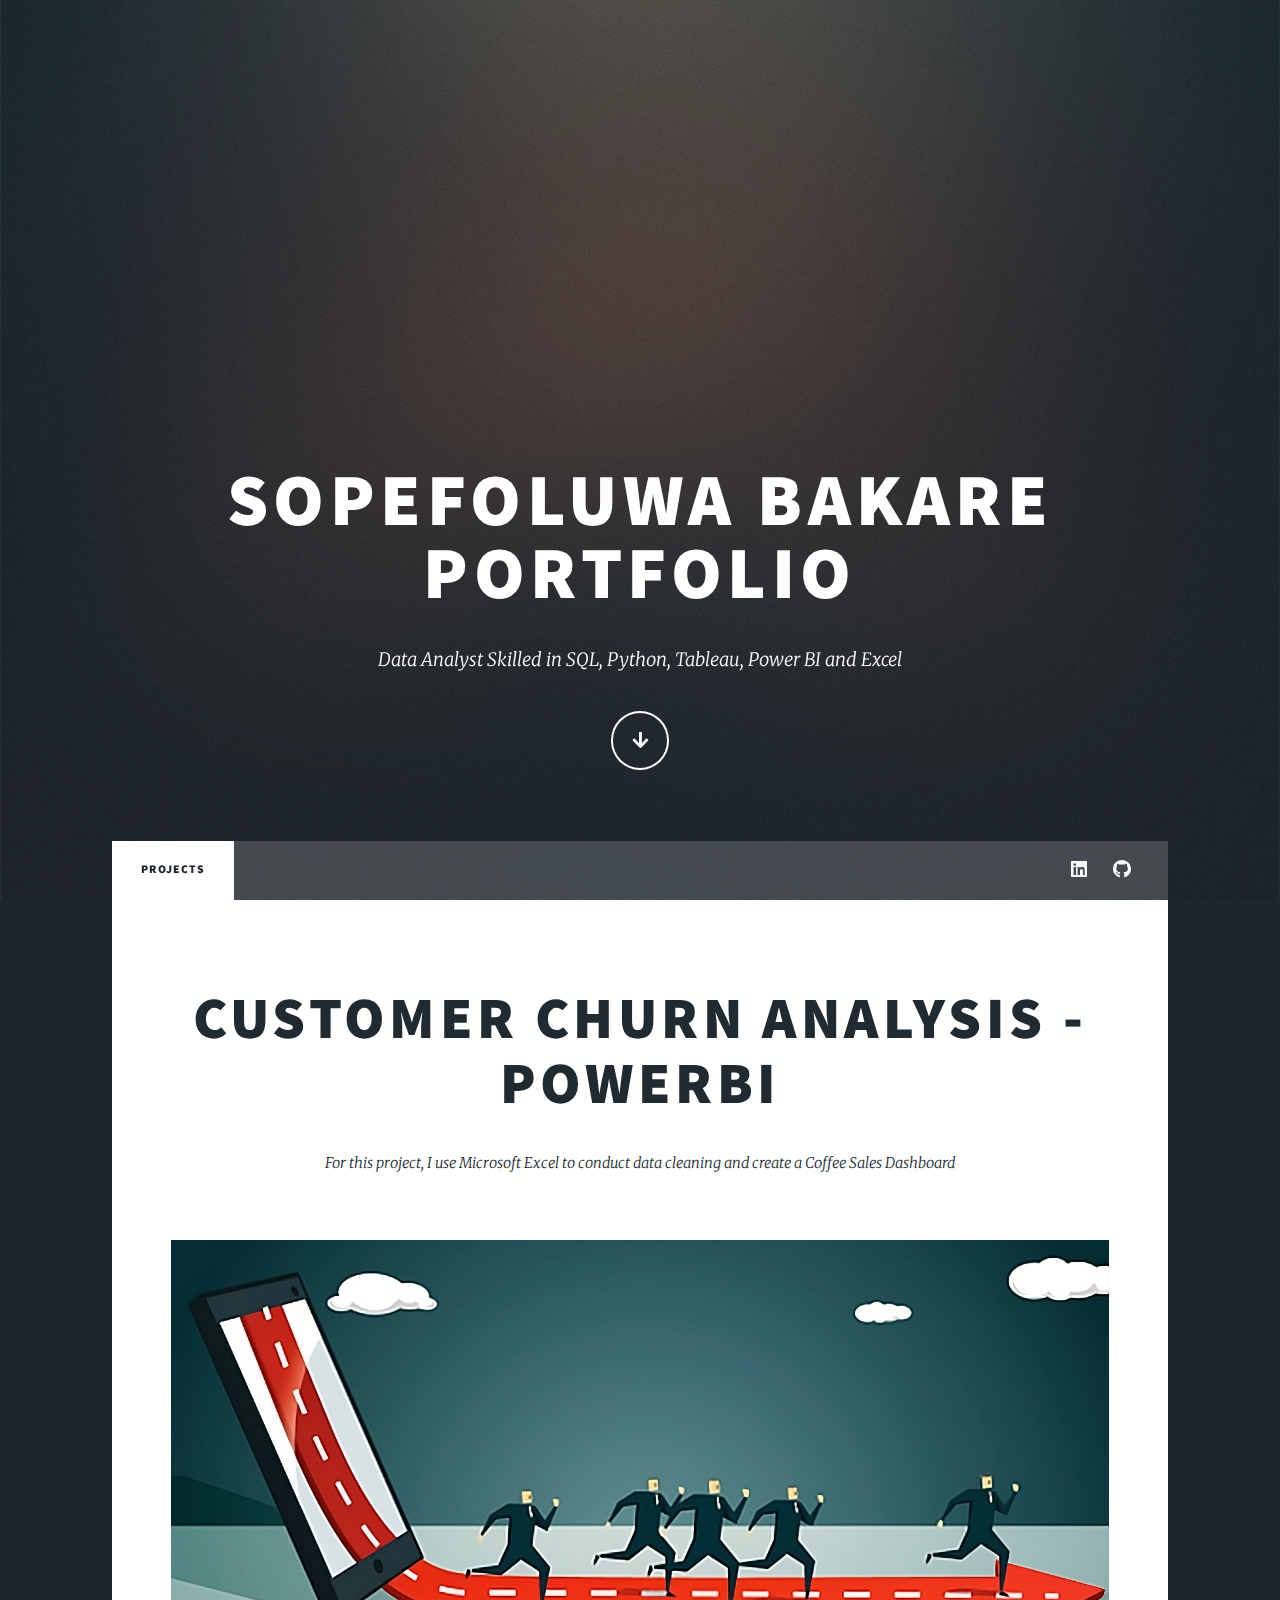
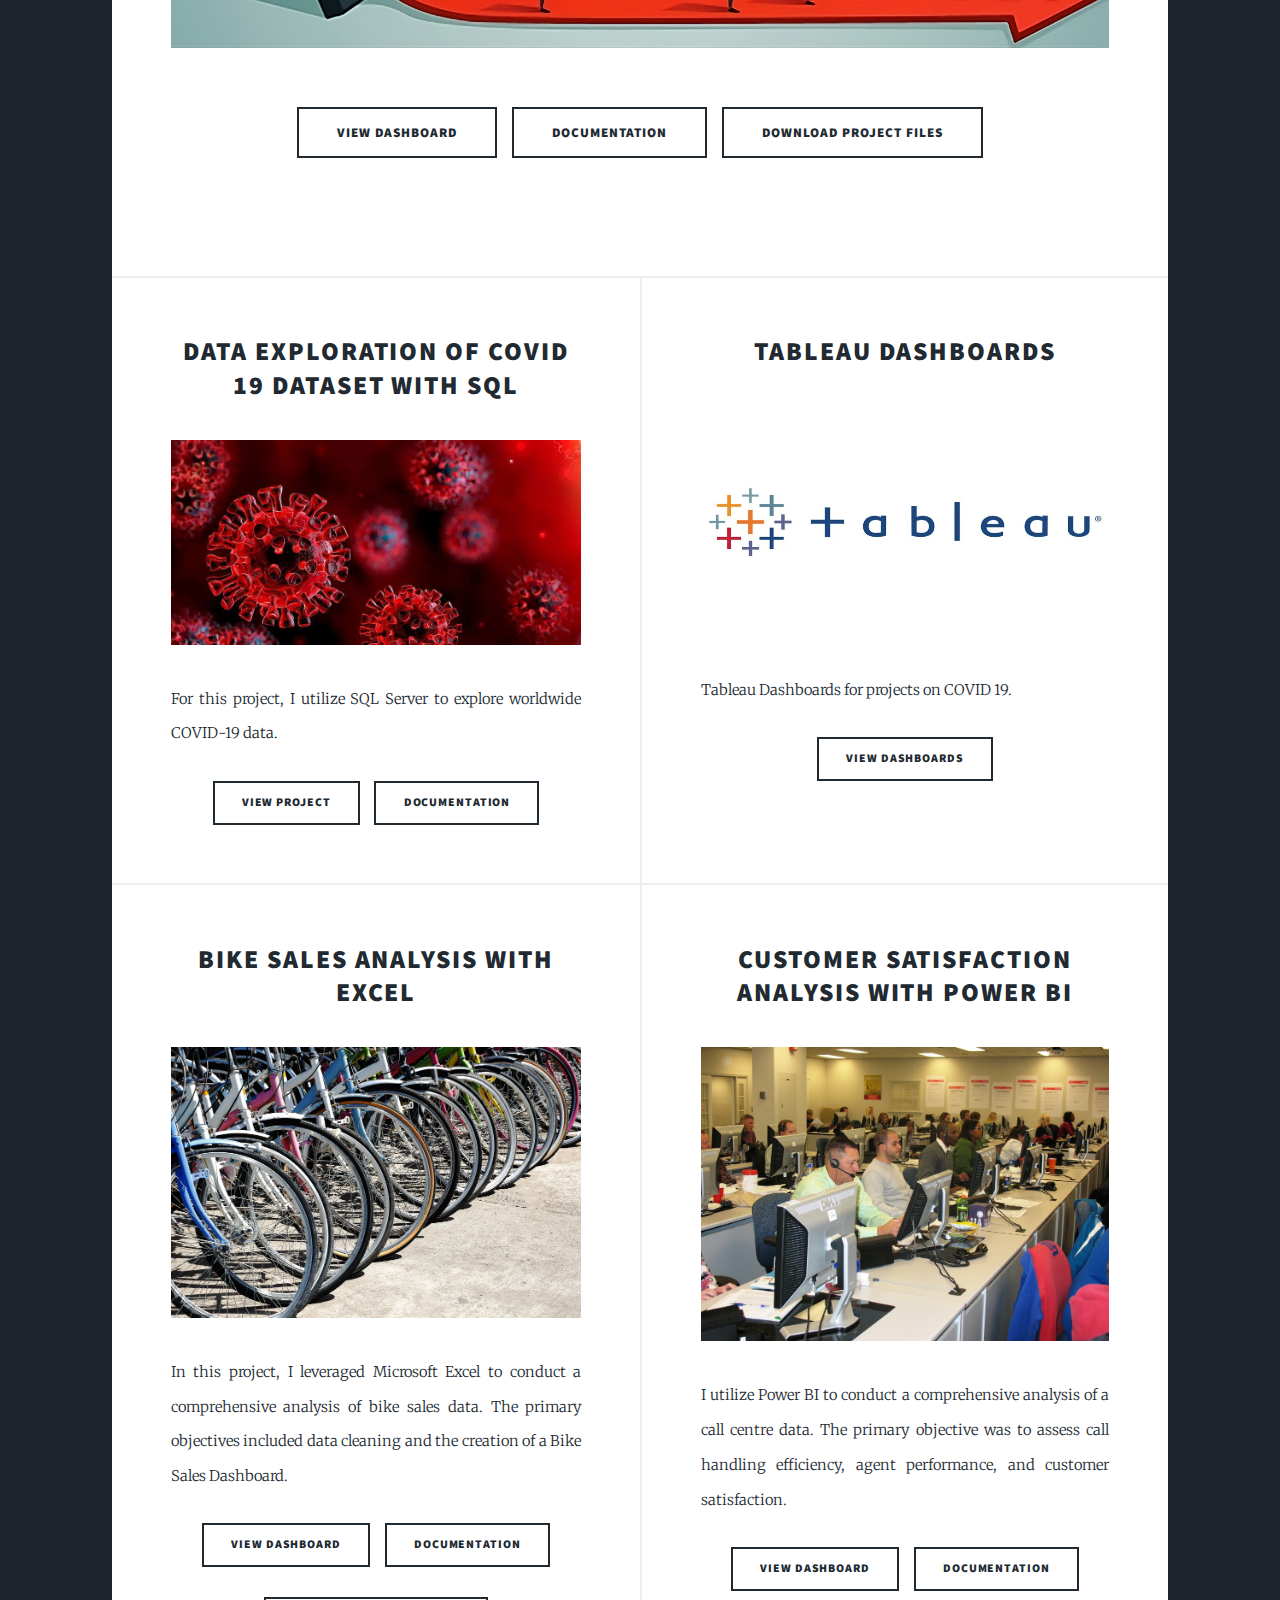
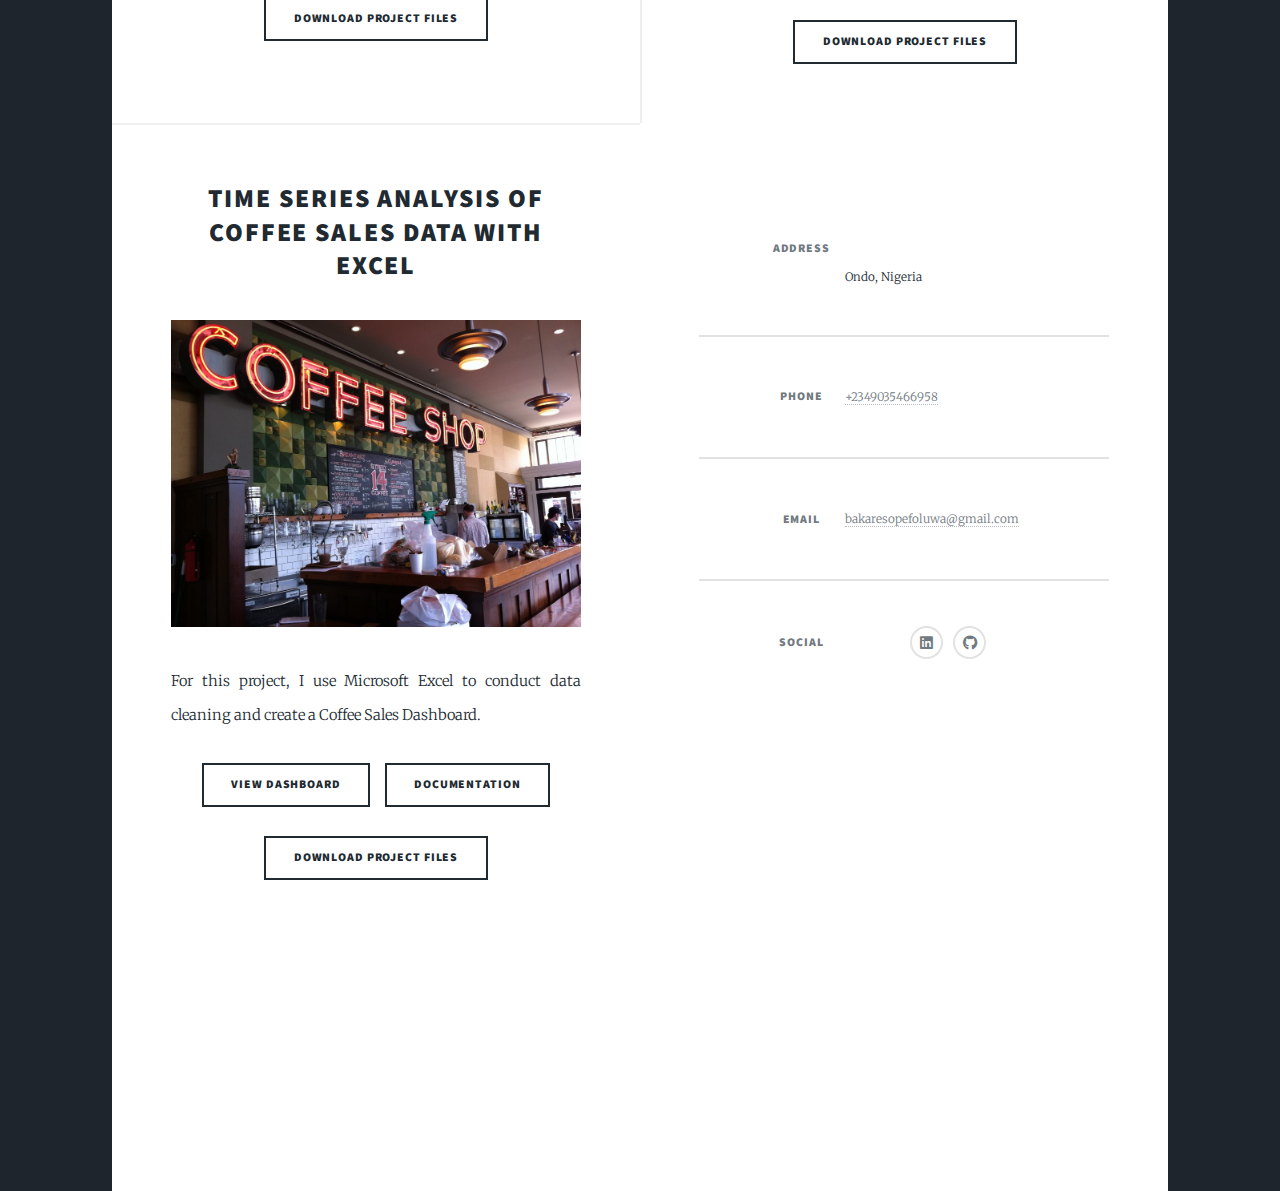
==== commit aa038eb8: "u" ====
--- a/index.html
+++ b/index.html
@@ -51,17 +51,17 @@
 						<!-- Featured Post -->
 							<article class="post featured">
 								<header class="major">
-									<h2><a href="https://drive.google.com/file/d/1sSp2AwmLRKGaZgdbaotm8g_ZEbs0zZp2/view?usp=drive_link">TIME SERIES ANALYSIS OF COFFEE SALES DATA WITH EXCEL<br />
+									<h2><a href="https://drive.google.com/file/d/1sSp2AwmLRKGaZgdbaotm8g_ZEbs0zZp2/view?usp=drive_link">CUSTOMER CHURN ANALYSIS - PowerBI<br />
 									</a></h2>
 									<p>For this project, I use Microsoft Excel to conduct data cleaning and 
 										create a Coffee Sales Dashboard
 									</p>
 								</header>
-								<a href="https://drive.google.com/file/d/1sSp2AwmLRKGaZgdbaotm8g_ZEbs0zZp2/view?usp=drive_link" class="image main"><img src="images/coffee shop.jpg" alt="" /></a>
+								<a href="https://drive.google.com/file/d/1HkMgFzjCy2Eh1tugIhs1sce_yBpEC29_/view?usp=sharing" class="image main"><img src="images/churn_image-transformed.png" alt="" /></a>
 								<ul class="actions special">
-									<li><a href="https://drive.google.com/file/d/1sSp2AwmLRKGaZgdbaotm8g_ZEbs0zZp2/view?usp=drive_link" class="button large">VIEW DASHBOARD</a></li>
-									<li><a href="https://github.com/SopefoluwaTheAnalyst/Excel-Projects/blob/main/README.md" class="button large">DOCUMENTATION</a></li>
-									<li><a href="https://github.com/SopefoluwaTheAnalyst/Excel-Projects/archive/refs/heads/main.zip" class="button large">DOWNLOAD PROJECT FILES</a></li>
+									<li><a href="https://drive.google.com/file/d/1HkMgFzjCy2Eh1tugIhs1sce_yBpEC29_/view?usp=sharing" class="button large">VIEW DASHBOARD</a></li>
+									<li><a href="" class="button large">DOCUMENTATION</a></li>
+									<li><a href="" class="button large">DOWNLOAD PROJECT FILES</a></li>
 								</ul>
 								<ul class="actions special">
 									
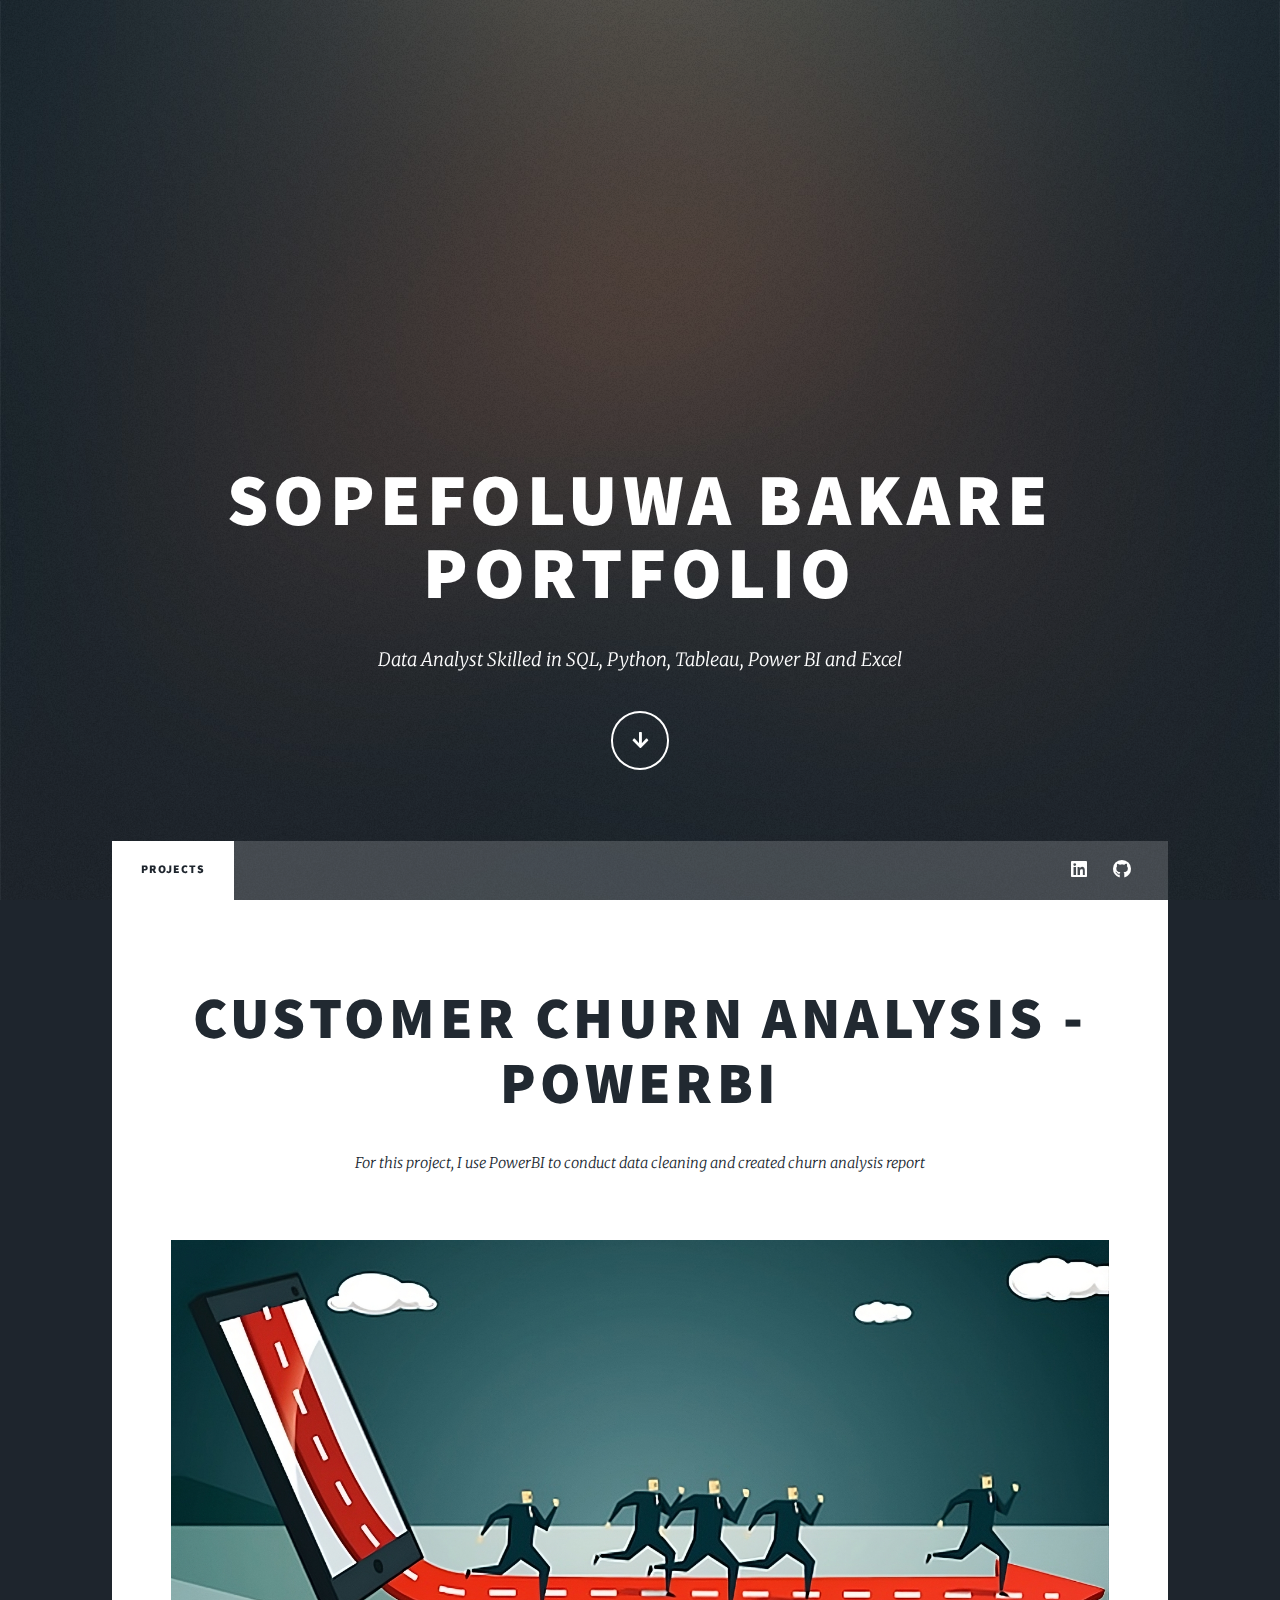
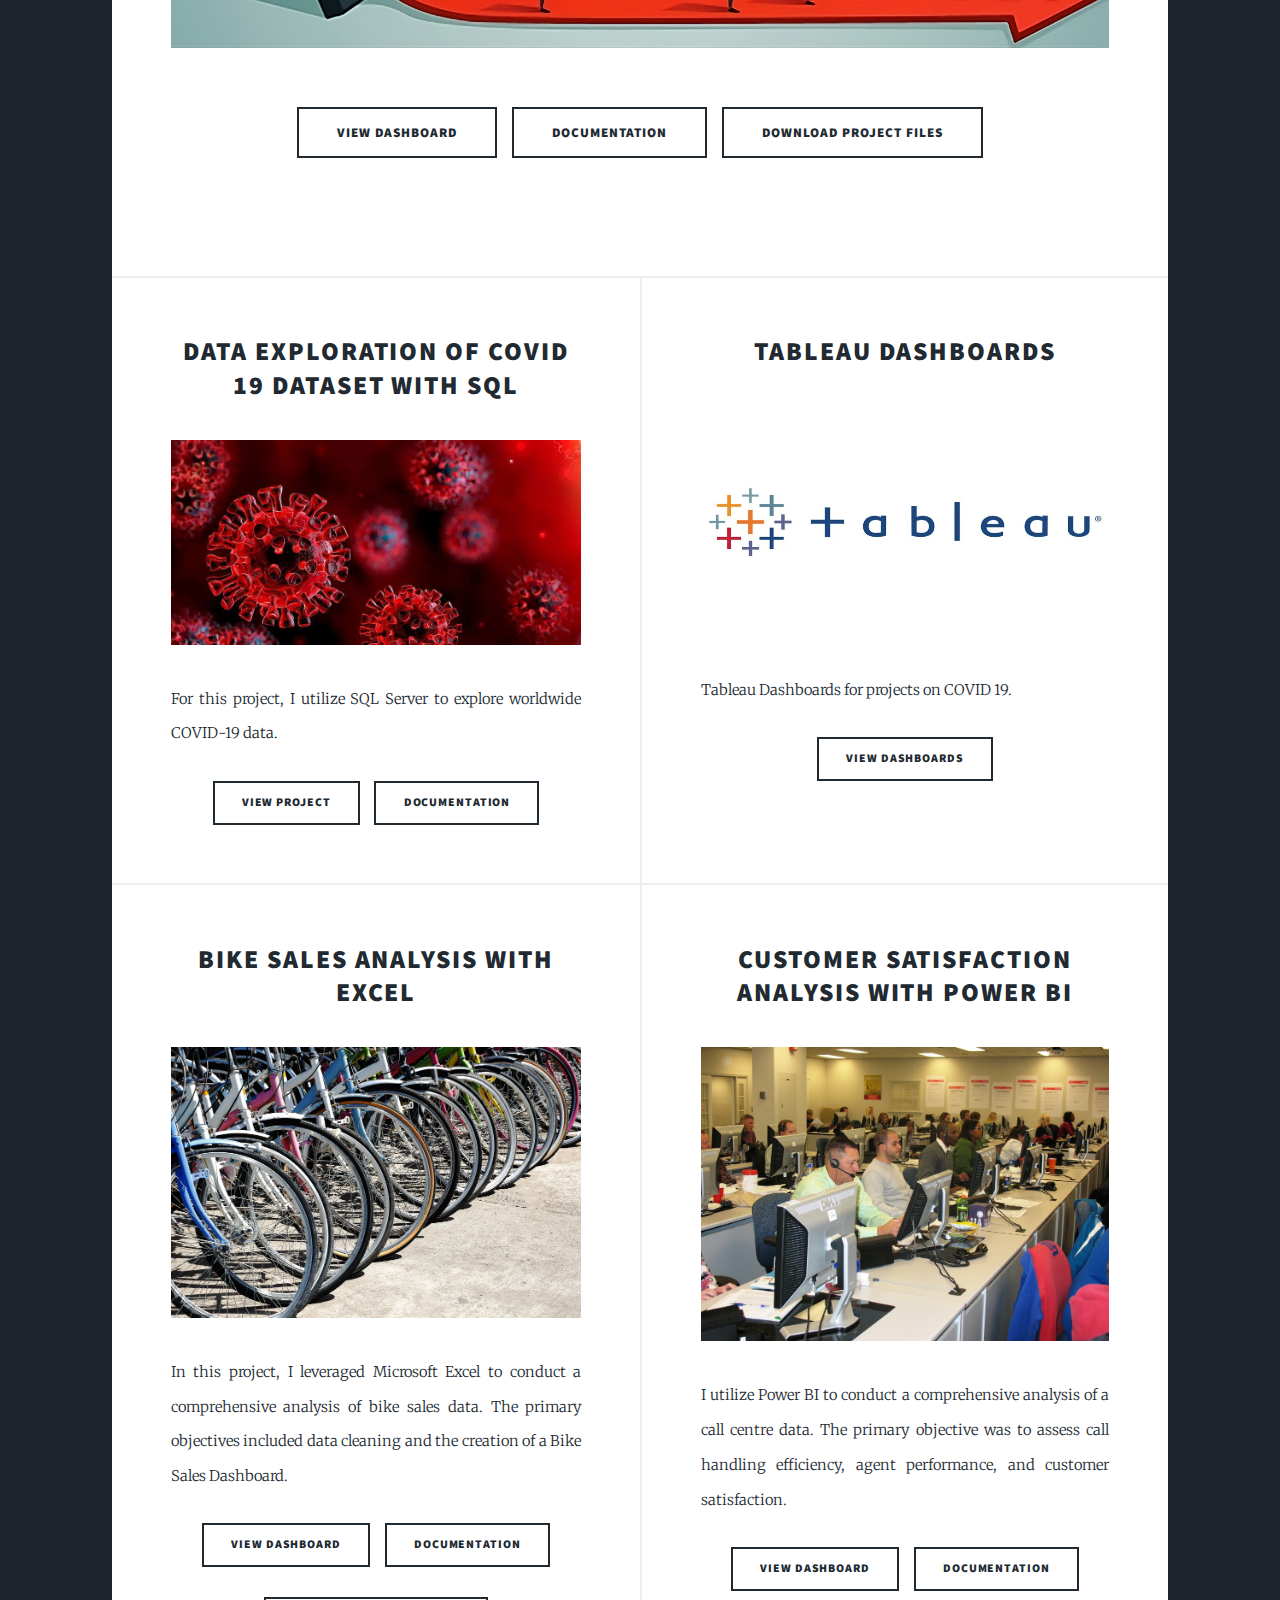
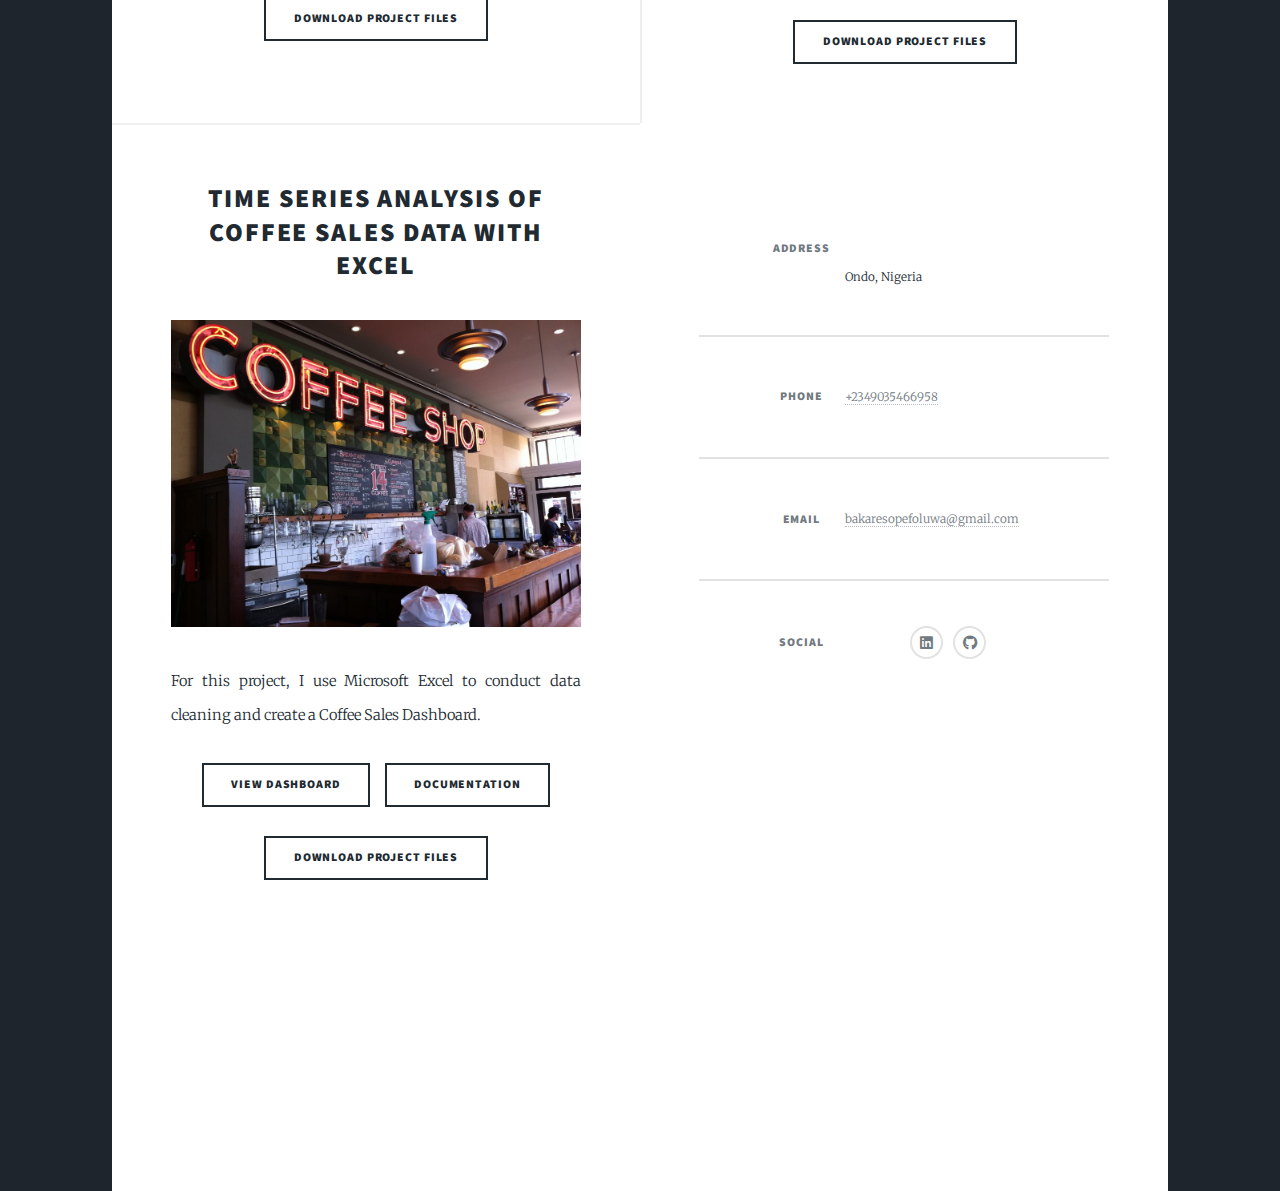
==== commit 69c7c9bb: "u" ====
--- a/index.html
+++ b/index.html
@@ -53,8 +53,8 @@
 								<header class="major">
 									<h2><a href="https://drive.google.com/file/d/1sSp2AwmLRKGaZgdbaotm8g_ZEbs0zZp2/view?usp=drive_link">CUSTOMER CHURN ANALYSIS - PowerBI<br />
 									</a></h2>
-									<p>For this project, I use Microsoft Excel to conduct data cleaning and 
-										create a Coffee Sales Dashboard
+									<p>For this project, I use PowerBI to conduct data cleaning and 
+										created churn analysis report
 									</p>
 								</header>
 								<a href="https://drive.google.com/file/d/1HkMgFzjCy2Eh1tugIhs1sce_yBpEC29_/view?usp=sharing" class="image main"><img src="images/churn_image-transformed.png" alt="" /></a>
